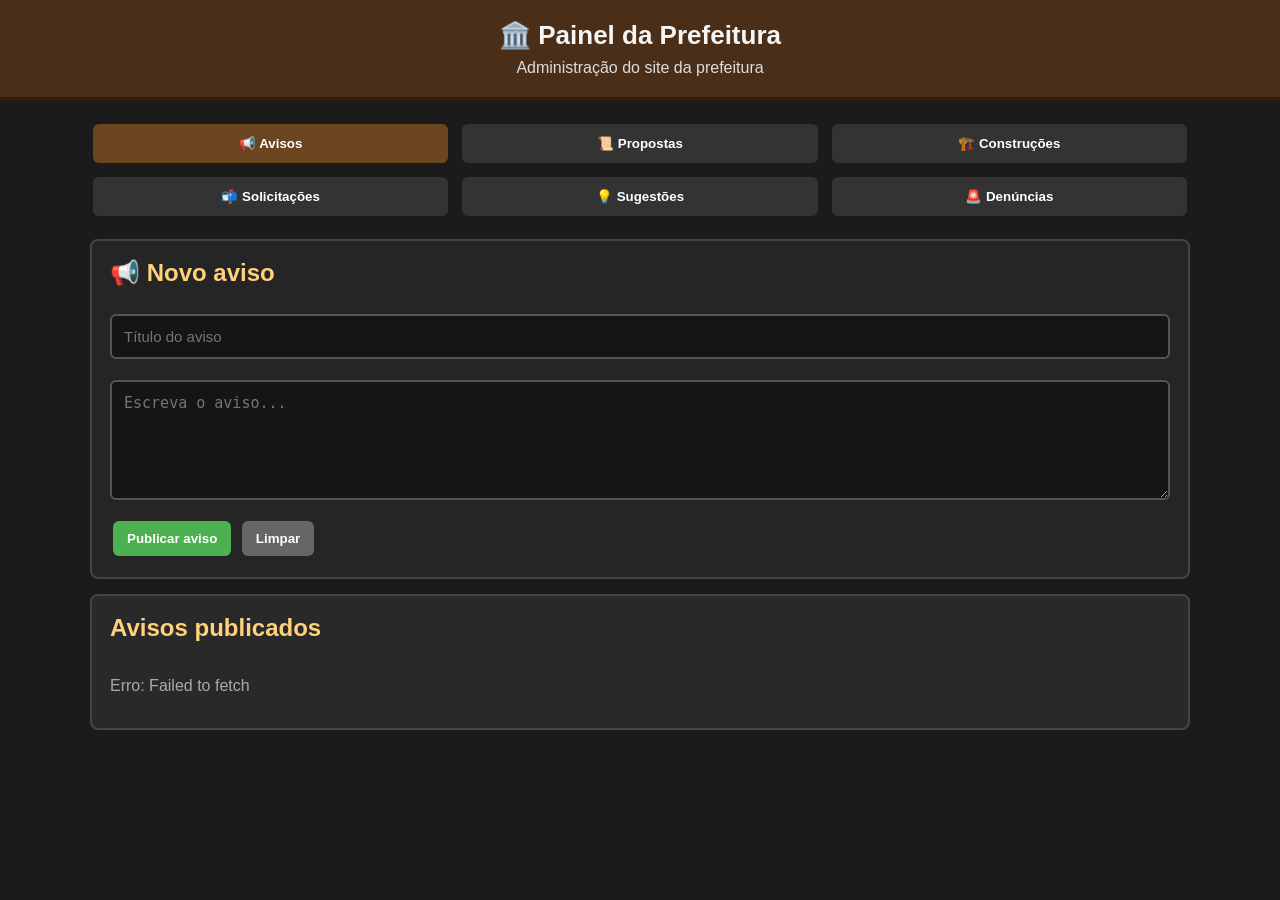
==== painel.html @ bc775b35 "Update painel.html" ====
<!DOCTYPE html>
<html lang="pt-BR">
<head>
<meta charset="UTF-8">
<meta name="viewport" content="width=device-width, initial-scale=1.0">
<title>Painel da Prefeitura</title>

<style>
*{box-sizing:border-box}

body{
    margin:0;
    font-family:Arial,sans-serif;
    background:#1b1b1b;
    color:#f5f5f5
}

header{
    background:#4b2e18;
    border-bottom:4px solid #2d1b0f;
    padding:20px;
    text-align:center
}

header h1{
    margin:0 0 8px;
    font-size:26px
}

header p{
    margin:0;
    color:#ddd
}

.container{
    width:95%;
    max-width:1100px;
    margin:20px auto
}

.abas{
    display:flex;
    flex-wrap:wrap;
    gap:8px;
    margin-bottom:20px
}

.aba{
    border:none;
    background:#333;
    color:#fff;
    padding:12px 15px;
    border-radius:6px;
    cursor:pointer;
    font-weight:bold;
    flex:1 1 30%
}

.aba:hover,
.aba.ativa{
    background:#6b451f
}

.secao{
    display:none
}

.secao.ativa{
    display:block
}

.card,
.formulario{
    background:#292929;
    border:2px solid #444;
    border-radius:8px;
    padding:18px;
    margin-bottom:15px
}

.formulario{
    background:#252525
}

.card h2,
.formulario h2{
    margin-top:0;
    color:#ffd27a
}

input,
textarea,
select{
    width:100%;
    padding:12px;
    margin:7px 0 14px;
    border:2px solid #555;
    border-radius:6px;
    background:#151515;
    color:#fff;
    font-size:15px
}

textarea{
    min-height:120px;
    resize:vertical
}

button{
    border:none;
    border-radius:6px;
    padding:10px 14px;
    cursor:pointer;
    font-weight:bold;
    margin:3px
}

.btn-principal{
    background:#4caf50;
    color:#fff
}

.btn-editar{
    background:#d69e2e;
    color:#fff
}

.btn-excluir{
    background:#c0392b;
    color:#fff
}

.btn-atualizar{
    background:#357edd;
    color:#fff
}

.btn-cancelar{
    background:#666;
    color:#fff
}

.mensagem{
    padding:12px;
    border-radius:6px;
    margin:10px 0;
    display:none
}

.sucesso{
    display:block;
    background:#174d25;
    border:1px solid #2e8b45
}

.erro{
    display:block;
    background:#5c1f1f;
    border:1px solid #a33
}

.item{
    background:#202020;
    border:1px solid #444;
    border-radius:7px;
    padding:15px;
    margin-top:12px
}

.item h3{
    margin-top:0;
    color:#ffd27a
}

.item small{
    color:#aaa
}

.status{
    display:inline-block;
    padding:6px 10px;
    border-radius:20px;
    font-weight:bold;
    margin:8px 0
}

.status-analise{
    background:#8a6d1d
}

.status-aprovada{
    background:#245a91
}

.status-andamento{
    background:#a05a18
}

.status-concluida{
    background:#27753b
}

.status-recusada{
    background:#8c2929
}

.vazio{
    color:#aaa;
    padding:15px 0
}

.codigo{
    background:#111;
    border:1px solid #555;
    padding:8px 12px;
    display:inline-block;
    border-radius:5px;
    font-weight:bold
}

@media(max-width:600px){

    header h1{
        font-size:22px
    }

    .aba{
        flex:1 1 45%
    }

    .container{
        width:94%
    }
}
</style>
</head>

<body>

<header>
<h1>🏛️ Painel da Prefeitura</h1>
<p>Administração do site da prefeitura</p>
</header>

<div class="container">

<div id="mensagemGlobal" class="mensagem"></div>

<div class="abas">

<button class="aba ativa" onclick="abrirAba('avisos',this)">
📢 Avisos
</button>

<button class="aba" onclick="abrirAba('propostas',this)">
📜 Propostas
</button>

<button class="aba" onclick="abrirAba('construcoes',this)">
🏗️ Construções
</button>

<button class="aba" onclick="abrirAba('solicitacoes',this)">
📬 Solicitações
</button>

<button class="aba" onclick="abrirAba('ideias',this)">
💡 Sugestões
</button>

<button class="aba" onclick="abrirAba('denuncias',this)">
🚨 Denúncias
</button>

</div>


<!-- AVISOS -->

<section id="avisos" class="secao ativa">

<div class="formulario">

<h2>📢 Novo aviso</h2>

<input
id="avisoTitulo"
placeholder="Título do aviso">

<textarea
id="avisoTexto"
placeholder="Escreva o aviso..."></textarea>

<button
class="btn-principal"
onclick="salvarAviso()">

Publicar aviso

</button>

<button
class="btn-cancelar"
onclick="limparFormularioAviso()">

Limpar

</button>

</div>

<div class="card">

<h2>Avisos publicados</h2>

<div id="listaAvisos"></div>

</div>

</section>


<!-- PROPOSTAS -->

<section id="propostas" class="secao">

<div class="formulario">

<h2>📜 Nova proposta</h2>

<input
id="propostaTitulo"
placeholder="Título da proposta">

<textarea
id="propostaTexto"
placeholder="Descrição da proposta..."></textarea>

<button
class="btn-principal"
onclick="salvarProposta()">

Publicar proposta

</button>

<button
class="btn-cancelar"
onclick="limparFormularioProposta()">

Limpar

</button>

</div>

<div class="card">

<h2>Propostas publicadas</h2>

<div id="listaPropostas"></div>

</div>

</section>


<!-- CONSTRUÇÕES -->

<section id="construcoes" class="secao">

<div class="formulario">

<h2>🏗️ Nova construção / projeto</h2>

<input
id="construcaoTitulo"
placeholder="Nome da construção">

<textarea
id="construcaoDescricao"
placeholder="Descrição do projeto..."></textarea>

<select id="construcaoStatus">

<option value="Planejada">
Planejada
</option>

<option value="Em andamento">
Em andamento
</option>

<option value="Concluída">
Concluída
</option>

</select>

<button
class="btn-principal"
onclick="salvarConstrucao()">

Salvar construção

</button>

<button
class="btn-cancelar"
onclick="limparFormularioConstrucao()">

Limpar

</button>

</div>

<div class="card">

<h2>Construções / projetos</h2>

<div id="listaConstrucoes"></div>

</div>

</section>


<!-- SOLICITAÇÕES -->

<section id="solicitacoes" class="secao">

<div class="card">

<h2>📬 Solicitações dos moradores</h2>

<button
class="btn-atualizar"
onclick="carregarSolicitacoes()">

🔄 Atualizar

</button>

<div id="listaSolicitacoes"></div>

</div>

</section>


<!-- SUGESTÕES -->

<section id="ideias" class="secao">

<div class="card">

<h2>💡 Sugestões dos moradores</h2>

<button
class="btn-atualizar"
onclick="carregarIdeias()">

🔄 Atualizar

</button>

<div id="listaIdeias"></div>

</div>

</section>


<!-- DENÚNCIAS -->

<section id="denuncias" class="secao">

<div class="card">

<h2>🚨 Denúncias dos moradores</h2>

<button
class="btn-atualizar"
onclick="carregarDenuncias()">

🔄 Atualizar

</button>

<div id="listaDenuncias"></div>

</div>

</section>

</div>


<script>

const SUPABASE_URL =
"https://oamvfvyuaqolsswklljp.supabase.co";

const SUPABASE_KEY =
"sb_publishable_5ebh8AehOkTaa3XEpcTw2Q_prA9FIFl";


let avisoEditando = null;
let propostaEditando = null;
let construcaoEditando = null;


function mostrarMensagem(texto,tipo="sucesso"){

const el =
document.getElementById("mensagemGlobal");

el.textContent = texto;

el.className =
"mensagem " + tipo;

setTimeout(()=>{
el.className="mensagem";
},4000);

}


function escapar(valor){

return String(valor ?? "")
.replace(/&/g,"&amp;")
.replace(/</g,"&lt;")
.replace(/>/g,"&gt;")
.replace(/"/g,"&quot;")
.replace(/'/g,"&#039;");

}


async function requisicao(
tabela,
metodo="GET",
dados=null,
query=""
){

let url =
SUPABASE_URL +
"/rest/v1/" +
tabela;

if(query){

url += "?" + query;

}

const opcoes = {

method:metodo,

headers:{

"Content-Type":
"application/json",

"apikey":
SUPABASE_KEY,

"Authorization":
"Bearer " + SUPABASE_KEY,

"Prefer":
"return=representation"

}

};

if(dados !== null){

opcoes.body =
JSON.stringify(dados);

}

const resposta =
await fetch(url,opcoes);

const texto =
await resposta.text();

if(!resposta.ok){

throw new Error(
"Erro " +
resposta.status +
": " +
texto
);

}

if(!texto){

return null;

}

try{

return JSON.parse(texto);

}catch{

return texto;

}

}


/* ABAS */

function abrirAba(nome,botao){

document
.querySelectorAll(".secao")
.forEach(secao =>
secao.classList.remove("ativa")
);

document
.querySelectorAll(".aba")
.forEach(botao =>
botao.classList.remove("ativa")
);

const secao =
document.getElementById(nome);

if(!secao){

return;

}

secao.classList.add("ativa");

if(botao){

botao.classList.add("ativa");

}

if(nome==="avisos")
carregarAvisos();

if(nome==="propostas")
carregarPropostas();

if(nome==="construcoes")
carregarConstrucoes();

if(nome==="solicitacoes")
carregarSolicitacoes();

if(nome==="ideias")
carregarIdeias();

if(nome==="denuncias")
carregarDenuncias();

}


/* AVISOS */

async function carregarAvisos(){

const lista =
document.getElementById("listaAvisos");

lista.innerHTML =
"Carregando...";

try{

const dados =
await requisicao(
"avisos",
"GET",
null,
"select=*&order=id.desc"
);

if(!dados?.length){

lista.innerHTML =
'<div class="vazio">Nenhum aviso publicado.</div>';

return;

}

lista.innerHTML =
dados.map(a=>`

<div class="item">

<h3>
${escapar(a.titulo)}
</h3>

<p>
${escapar(a.texto)
.replace(/\n/g,"<br>")}
</p>

<small>
ID: ${escapar(a.id)}
</small>

<br><br>

<button
class="btn-editar"
onclick="editarAviso(${Number(a.id)})">

✏️ Editar

</button>

<button
class="btn-excluir"
onclick="excluirAviso(${Number(a.id)})">

🗑️ Excluir

</button>

</div>

`).join("");

}catch(e){

lista.innerHTML =
'<div class="vazio">Erro: ' +
escapar(e.message) +
'</div>';

}

}


async function salvarAviso(){

const titulo =
document
.getElementById("avisoTitulo")
.value.trim();

const texto =
document
.getElementById("avisoTexto")
.value.trim();

if(!titulo || !texto){

mostrarMensagem(
"Preencha o título e o texto do aviso.",
"erro"
);

return;

}

try{

if(avisoEditando !== null){

await requisicao(
"avisos",
"PATCH",
{titulo,texto},
"id=eq." +
encodeURIComponent(avisoEditando)
);

mostrarMensagem(
"Aviso atualizado!"
);

}else{

await requisicao(
"avisos",
"POST",
{titulo,texto}
);

mostrarMensagem(
"Aviso publicado!"
);

}

limparFormularioAviso();

carregarAvisos();

}catch(e){

mostrarMensagem(
e.message,
"erro"
);

}

}


async function editarAviso(id){

try{

const dados =
await requisicao(
"avisos",
"GET",
null,
"select=*&id=eq." +
encodeURIComponent(id)
);

if(!dados?.length){

return;

}

document
.getElementById("avisoTitulo")
.value =
dados[0].titulo || "";

document
.getElementById("avisoTexto")
.value =
dados[0].texto || "";

avisoEditando = id;

window.scrollTo({
top:0,
behavior:"smooth"
});

}catch(e){

mostrarMensagem(
e.message,
"erro"
);

}

}


async function excluirAviso(id){

if(!confirm(
"Excluir este aviso?"
)){

return;

}

try{

await requisicao(
"avisos",
"DELETE",
null,
"id=eq." +
encodeURIComponent(id)
);

mostrarMensagem(
"Aviso excluído."
);

carregarAvisos();

}catch(e){

mostrarMensagem(
e.message,
"erro"
);

}

}


function limparFormularioAviso(){

document
.getElementById("avisoTitulo")
.value="";

document
.getElementById("avisoTexto")
.value="";

avisoEditando=null;

}


/* PROPOSTAS */

async function carregarPropostas(){

const lista =
document.getElementById("listaPropostas");

lista.innerHTML =
"Carregando...";

try{

const dados =
await requisicao(
"propostas",
"GET",
null,
"select=*&order=id.desc"
);

if(!dados?.length){

lista.innerHTML =
'<div class="vazio">Nenhuma proposta publicada.</div>';

return;

}

lista.innerHTML =
dados.map(p=>`

<div class="item">

<h3>
${escapar(p.titulo)}
</h3>

<p>
${escapar(p.texto)
.replace(/\n/g,"<br>")}
</p>

<small>
ID: ${escapar(p.id)}
</small>

<br><br>

<button
class="btn-editar"
onclick="editarProposta(${Number(p.id)})">

✏️ Editar

</button>

<button
class="btn-excluir"
onclick="excluirProposta(${Number(p.id)})">

🗑️ Excluir

</button>

</div>

`).join("");

}catch(e){

lista.innerHTML =
'<div class="vazio">Erro: ' +
escapar(e.message) +
'</div>';

}

}


async function salvarProposta(){

const titulo =
document
.getElementById("propostaTitulo")
.value.trim();

const texto =
document
.getElementById("propostaTexto")
.value.trim();

if(!titulo || !texto){

mostrarMensagem(
"Preencha o título e o texto da proposta.",
"erro"
);

return;

}

try{

if(propostaEditando !== null){

await requisicao(
"propostas",
"PATCH",
{titulo,texto},
"id=eq." +
encodeURIComponent(propostaEditando)
);

mostrarMensagem(
"Proposta atualizada!"
);

}else{

await requisicao(
"propostas",
"POST",
{titulo,texto}
);

mostrarMensagem(
"Proposta publicada!"
);

}

limparFormularioProposta();

carregarPropostas();

}catch(e){

mostrarMensagem(
e.message,
"erro"
);

}

}


async function editarProposta(id){

try{

const dados =
await requisicao(
"propostas",
"GET",
null,
"select=*&id=eq." +
encodeURIComponent(id)
);

if(!dados?.length){

return;

}

document
.getElementById("propostaTitulo")
.value =
dados[0].titulo || "";

document
.getElementById("propostaTexto")
.value =
dados[0].texto || "";

propostaEditando=id;

window.scrollTo({
top:0,
behavior:"smooth"
});

}catch(e){

mostrarMensagem(
e.message,
"erro"
);

}

}


async function excluirProposta(id){

if(!confirm(
"Excluir esta proposta?"
)){

return;

}

try{

await requisicao(
"propostas",
"DELETE",
null,
"id=eq." +
encodeURIComponent(id)
);

mostrarMensagem(
"Proposta excluída."
);

carregarPropostas();

}catch(e){

mostrarMensagem(
e.message,
"erro"
);

}

}


function limparFormularioProposta(){

document
.getElementById("propostaTitulo")
.value="";

document
.getElementById("propostaTexto")
.value="";

propostaEditando=null;

}


/* CONSTRUÇÕES */

async function carregarConstrucoes(){

const lista =
document.getElementById(
"listaConstrucoes"
);

lista.innerHTML =
"Carregando...";

try{

const dados =
await requisicao(
"construcoes",
"GET",
null,
"select=*&order=id.desc"
);

if(!dados?.length){

lista.innerHTML =
'<div class="vazio">Nenhuma construção cadastrada.</div>';

return;

}

lista.innerHTML =
dados.map(c=>`

<div class="item">

<h3>
${escapar(c.titulo)}
</h3>

<p>
${escapar(c.descricao)
.replace(/\n/g,"<br>")}
</p>

<span class="status">

${escapar(
c.status || "Planejada"
)}

</span>

<br>

<small>
ID: ${escapar(c.id)}
</small>

<br><br>

<button
class="btn-editar"
onclick="editarConstrucao(${Number(c.id)})">

✏️ Editar

</button>

<button
class="btn-excluir"
onclick="excluirConstrucao(${Number(c.id)})">

🗑️ Excluir

</button>

</div>

`).join("");

}catch(e){

lista.innerHTML =
'<div class="vazio">Erro: ' +
escapar(e.message) +
'</div>';

}

}


async function salvarConstrucao(){

const titulo =
document
.getElementById("construcaoTitulo")
.value.trim();

const descricao =
document
.getElementById("construcaoDescricao")
.value.trim();

const status =
document
.getElementById("construcaoStatus")
.value;

if(!titulo || !descricao){

mostrarMensagem(
"Preencha o nome e a descrição.",
"erro"
);

return;

}

try{

const dados={
titulo,
descricao,
status
};

if(construcaoEditando !== null){

await requisicao(
"construcoes",
"PATCH",
dados,
"id=eq." +
encodeURIComponent(
construcaoEditando
)
);

mostrarMensagem(
"Construção atualizada!"
);

}else{

await requisicao(
"construcoes",
"POST",
dados
);

mostrarMensagem(
"Construção salva!"
);

}

limparFormularioConstrucao();

carregarConstrucoes();

}catch(e){

mostrarMensagem(
e.message,
"erro"
);

}

}


async function editarConstrucao(id){

try{

const dados =
await requisicao(
"construcoes",
"GET",
null,
"select=*&id=eq." +
encodeURIComponent(id)
);

if(!dados?.length){

return;

}

document
.getElementById("construcaoTitulo")
.value =
dados[0].titulo || "";

document
.getElementById("construcaoDescricao")
.value =
dados[0].descricao || "";

document
.getElementById("construcaoStatus")
.value =
dados[0].status ||
"Planejada";

construcaoEditando=id;

window.scrollTo({
top:0,
behavior:"smooth"
});

}catch(e){

mostrarMensagem(
e.message,
"erro"
);

}

}


async function excluirConstrucao(id){

if(!confirm(
"Excluir esta construção?"
)){

return;

}

try{

await requisicao(
"construcoes",
"DELETE",
null,
"id=eq." +
encodeURIComponent(id)
);

mostrarMensagem(
"Construção excluída."
);

carregarConstrucoes();

}catch(e){

mostrarMensagem(
e.message,
"erro"
);

}

}


function limparFormularioConstrucao(){

document
.getElementById("construcaoTitulo")
.value="";

document
.getElementById("construcaoDescricao")
.value="";

document
.getElementById("construcaoStatus")
.value="Planejada";

construcaoEditando=null;

}


/* LISTAS DOS MORADORES */

function mostrarListaGenerica(
lista,
dados
){

if(!dados?.length){

lista.innerHTML =
'<div class="vazio">Nenhum registro encontrado.</div>';

return;

}

lista.innerHTML =
dados.map(item=>`

<div class="item">

<h3>
${escapar(
item.nome || "Sem nome"
)}
</h3>

<p>
${escapar(
item.mensagem || ""
)
.replace(/\n/g,"<br>")}
</p>

<small>
ID: ${escapar(item.id)}
</small>

<br>

<small>
Data:
${escapar(
item.data ||
"Não informada"
)}
</small>

</div>

`).join("");

}


async function carregarSolicitacoes(){

const lista =
document.getElementById(
"listaSolicitacoes"
);

lista.innerHTML =
"Carregando...";

try{

const dados =
await requisicao(
"solicitacoes",
"GET",
null,
"select=*&order=id.desc"
);

mostrarListaGenerica(
lista,
dados
);

}catch(e){

lista.innerHTML =
'<div class="vazio">Erro: ' +
escapar(e.message) +
'</div>';

}

}


async function carregarIdeias(){

const lista =
document.getElementById(
"listaIdeias"
);

lista.innerHTML =
"Carregando...";

try{

const dados =
await requisicao(
"ideias",
"GET",
null,
"select=*&order=id.desc"
);

mostrarListaGenerica(
lista,
dados
);

}catch(e){

lista.innerHTML =
'<div class="vazio">Erro: ' +
escapar(e.message) +
'</div>';

}

}


async function carregarDenuncias(){

const lista =
document.getElementById(
"listaDenuncias"
);

lista.innerHTML =
"Carregando...";

try{

const dados =
await requisicao(
"denuncias",
"GET",
null,
"select=*&order=id.desc"
);

mostrarListaGenerica(
lista,
dados
);

}catch(e){

lista.innerHTML =
'<div class="vazio">Erro: ' +
escapar(e.message) +
'</div>';

}

}


/* INÍCIO */

document.addEventListener(
"DOMContentLoaded",
()=>{
carregarAvisos();
}
);

</script>

</body>
</html>
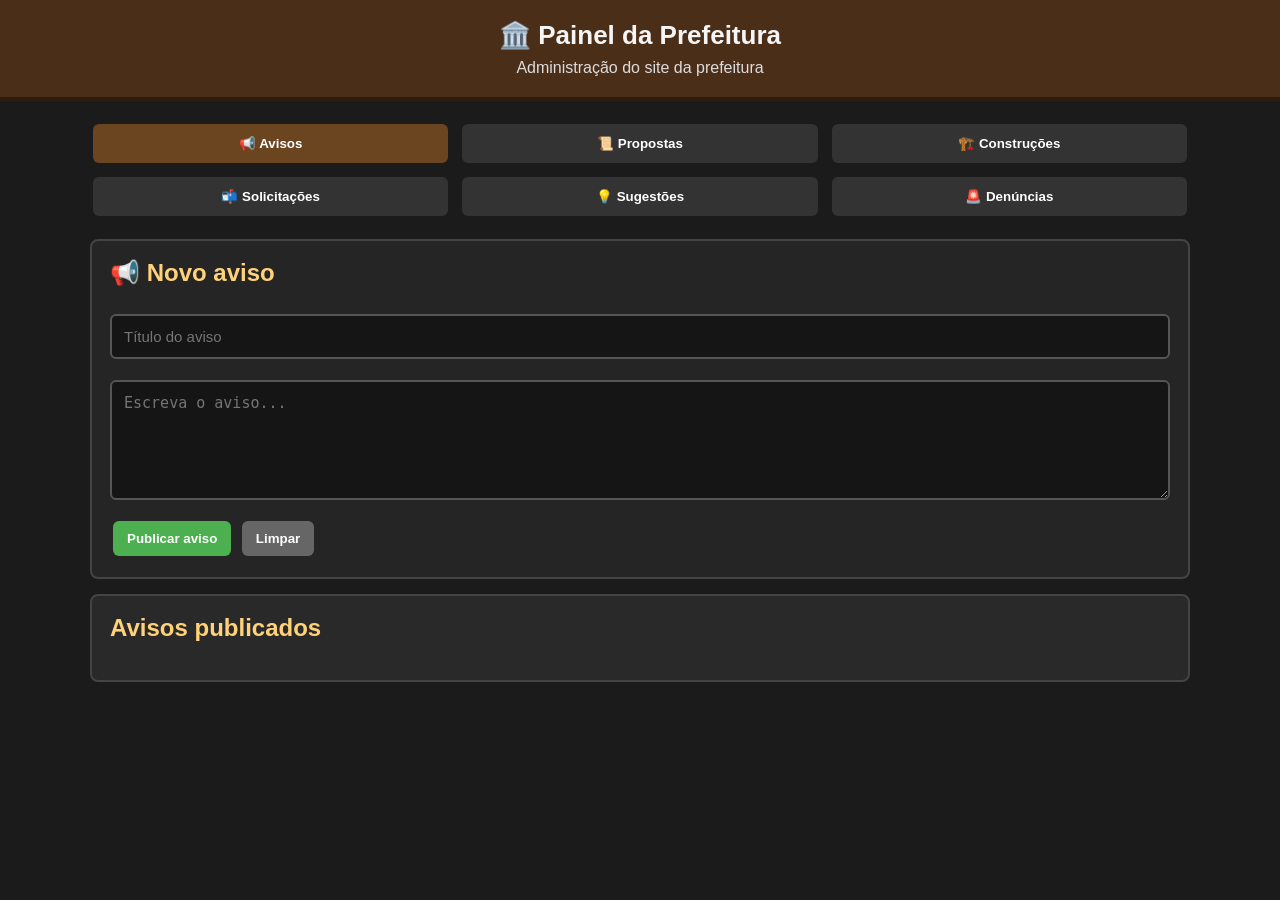
==== commit 82acb33d: "Update painel.html" ====
--- a/painel.html
+++ b/painel.html
@@ -1,48 +1,55 @@
 <!DOCTYPE html>
-<html lang="pt-BR">
+<html lang="pt-BR" translate="no">
+
 <head>
 <meta charset="UTF-8">
 <meta name="viewport" content="width=device-width, initial-scale=1.0">
+
+<meta name="google" content="notranslate">
+
 <title>Painel da Prefeitura</title>
 
 <style>
-*{box-sizing:border-box}
+
+*{
+    box-sizing:border-box;
+}
 
 body{
     margin:0;
     font-family:Arial,sans-serif;
     background:#1b1b1b;
-    color:#f5f5f5
+    color:#f5f5f5;
 }
 
 header{
     background:#4b2e18;
     border-bottom:4px solid #2d1b0f;
     padding:20px;
-    text-align:center
+    text-align:center;
 }
 
 header h1{
     margin:0 0 8px;
-    font-size:26px
+    font-size:26px;
 }
 
 header p{
     margin:0;
-    color:#ddd
+    color:#ddd;
 }
 
 .container{
     width:95%;
     max-width:1100px;
-    margin:20px auto
+    margin:20px auto;
 }
 
 .abas{
     display:flex;
     flex-wrap:wrap;
     gap:8px;
-    margin-bottom:20px
+    margin-bottom:20px;
 }
 
 .aba{
@@ -53,20 +60,23 @@
     border-radius:6px;
     cursor:pointer;
     font-weight:bold;
-    flex:1 1 30%
-}
-
-.aba:hover,
+    flex:1 1 30%;
+}
+
+.aba:hover{
+    background:#555;
+}
+
 .aba.ativa{
-    background:#6b451f
+    background:#6b451f;
 }
 
 .secao{
-    display:none
+    display:none;
 }
 
 .secao.ativa{
-    display:block
+    display:block;
 }
 
 .card,
@@ -75,17 +85,17 @@
     border:2px solid #444;
     border-radius:8px;
     padding:18px;
-    margin-bottom:15px
+    margin-bottom:15px;
 }
 
 .formulario{
-    background:#252525
+    background:#252525;
 }
 
 .card h2,
 .formulario h2{
     margin-top:0;
-    color:#ffd27a
+    color:#ffd27a;
 }
 
 input,
@@ -98,12 +108,12 @@
     border-radius:6px;
     background:#151515;
     color:#fff;
-    font-size:15px
+    font-size:15px;
 }
 
 textarea{
     min-height:120px;
-    resize:vertical
+    resize:vertical;
 }
 
 button{
@@ -112,51 +122,55 @@
     padding:10px 14px;
     cursor:pointer;
     font-weight:bold;
-    margin:3px
+    margin:3px;
+}
+
+button:active{
+    transform:scale(.98);
 }
 
 .btn-principal{
     background:#4caf50;
-    color:#fff
+    color:#fff;
 }
 
 .btn-editar{
     background:#d69e2e;
-    color:#fff
+    color:#fff;
 }
 
 .btn-excluir{
     background:#c0392b;
-    color:#fff
+    color:#fff;
 }
 
 .btn-atualizar{
     background:#357edd;
-    color:#fff
+    color:#fff;
 }
 
 .btn-cancelar{
     background:#666;
-    color:#fff
+    color:#fff;
 }
 
 .mensagem{
     padding:12px;
     border-radius:6px;
     margin:10px 0;
-    display:none
-}
-
-.sucesso{
+    display:none;
+}
+
+.mensagem.sucesso{
     display:block;
     background:#174d25;
-    border:1px solid #2e8b45
-}
-
-.erro{
+    border:1px solid #2e8b45;
+}
+
+.mensagem.erro{
     display:block;
     background:#5c1f1f;
-    border:1px solid #a33
+    border:1px solid #a33;
 }
 
 .item{
@@ -164,16 +178,16 @@
     border:1px solid #444;
     border-radius:7px;
     padding:15px;
-    margin-top:12px
+    margin-top:12px;
 }
 
 .item h3{
     margin-top:0;
-    color:#ffd27a
+    color:#ffd27a;
 }
 
 .item small{
-    color:#aaa
+    color:#aaa;
 }
 
 .status{
@@ -181,32 +195,41 @@
     padding:6px 10px;
     border-radius:20px;
     font-weight:bold;
-    margin:8px 0
+    margin:8px 0;
+}
+
+.status-planejada{
+    background:#555;
 }
 
 .status-analise{
-    background:#8a6d1d
+    background:#8a6d1d;
 }
 
 .status-aprovada{
-    background:#245a91
+    background:#245a91;
 }
 
 .status-andamento{
-    background:#a05a18
+    background:#a05a18;
 }
 
 .status-concluida{
-    background:#27753b
+    background:#27753b;
 }
 
 .status-recusada{
-    background:#8c2929
+    background:#8c2929;
 }
 
 .vazio{
     color:#aaa;
-    padding:15px 0
+    padding:15px 0;
+}
+
+.carregando{
+    color:#aaa;
+    padding:15px 0;
 }
 
 .codigo{
@@ -215,1432 +238,921 @@
     padding:8px 12px;
     display:inline-block;
     border-radius:5px;
-    font-weight:bold
+    font-weight:bold;
+}
+
+.erro-javascript{
+    background:#7b1e1e;
+    color:#fff;
+    padding:15px;
+    margin:15px;
+    border-radius:8px;
+    text-align:center;
+    font-weight:bold;
 }
 
 @media(max-width:600px){
 
     header h1{
-        font-size:22px
+        font-size:22px;
     }
 
     .aba{
-        flex:1 1 45%
+        flex:1 1 45%;
     }
 
     .container{
-        width:94%
-    }
-}
+        width:94%;
+    }
+
+}
+
 </style>
 </head>
 
 <body>
 
 <header>
-<h1>🏛️ Painel da Prefeitura</h1>
-<p>Administração do site da prefeitura</p>
+    <h1>🏛️ Painel da Prefeitura</h1>
+    <p>Administração do site da prefeitura</p>
 </header>
 
 <div class="container">
 
-<div id="mensagemGlobal" class="mensagem"></div>
-
-<div class="abas">
-
-<button class="aba ativa" onclick="abrirAba('avisos',this)">
-📢 Avisos
-</button>
-
-<button class="aba" onclick="abrirAba('propostas',this)">
-📜 Propostas
-</button>
-
-<button class="aba" onclick="abrirAba('construcoes',this)">
-🏗️ Construções
-</button>
-
-<button class="aba" onclick="abrirAba('solicitacoes',this)">
-📬 Solicitações
-</button>
-
-<button class="aba" onclick="abrirAba('ideias',this)">
-💡 Sugestões
-</button>
-
-<button class="aba" onclick="abrirAba('denuncias',this)">
-🚨 Denúncias
-</button>
+    <div id="mensagemGlobal" class="mensagem"></div>
+
+    <div class="abas">
+
+        <button type="button" class="aba ativa" data-aba="avisos">
+            📢 Avisos
+        </button>
+
+        <button type="button" class="aba" data-aba="propostas">
+            📜 Propostas
+        </button>
+
+        <button type="button" class="aba" data-aba="construcoes">
+            🏗️ Construções
+        </button>
+
+        <button type="button" class="aba" data-aba="solicitacoes">
+            📬 Solicitações
+        </button>
+
+        <button type="button" class="aba" data-aba="ideias">
+            💡 Sugestões
+        </button>
+
+        <button type="button" class="aba" data-aba="denuncias">
+            🚨 Denúncias
+        </button>
+
+    </div>
+
+
+    <!-- AVISOS -->
+
+    <section id="avisos" class="secao ativa">
+
+        <div class="formulario">
+
+            <h2>📢 Novo aviso</h2>
+
+            <input
+                id="avisoTitulo"
+                type="text"
+                placeholder="Título do aviso"
+            >
+
+            <textarea
+                id="avisoTexto"
+                placeholder="Escreva o aviso..."
+            ></textarea>
+
+            <button
+                type="button"
+                id="btnSalvarAviso"
+                class="btn-principal"
+            >
+                Publicar aviso
+            </button>
+
+            <button
+                type="button"
+                id="btnLimparAviso"
+                class="btn-cancelar"
+            >
+                Limpar
+            </button>
+
+        </div>
+
+        <div class="card">
+
+            <h2>Avisos publicados</h2>
+
+            <div id="listaAvisos"></div>
+
+        </div>
+
+    </section>
+
+
+    <!-- PROPOSTAS -->
+
+    <section id="propostas" class="secao">
+
+        <div class="formulario">
+
+            <h2>📜 Nova proposta</h2>
+
+            <input
+                id="propostaTitulo"
+                type="text"
+                placeholder="Título da proposta"
+            >
+
+            <textarea
+                id="propostaTexto"
+                placeholder="Descrição da proposta..."
+            ></textarea>
+
+            <button
+                type="button"
+                id="btnSalvarProposta"
+                class="btn-principal"
+            >
+                Publicar proposta
+            </button>
+
+            <button
+                type="button"
+                id="btnLimparProposta"
+                class="btn-cancelar"
+            >
+                Limpar
+            </button>
+
+        </div>
+
+        <div class="card">
+
+            <h2>Propostas publicadas</h2>
+
+            <div id="listaPropostas"></div>
+
+        </div>
+
+    </section>
+
+
+    <!-- CONSTRUÇÕES -->
+
+    <section id="construcoes" class="secao">
+
+        <div class="formulario">
+
+            <h2>🏗️ Nova construção / projeto</h2>
+
+            <input
+                id="construcaoTitulo"
+                type="text"
+                placeholder="Nome da construção"
+            >
+
+            <textarea
+                id="construcaoDescricao"
+                placeholder="Descrição do projeto..."
+            ></textarea>
+
+            <select id="construcaoStatus">
+
+                <option value="Planejada">
+                    Planejada
+                </option>
+
+                <option value="Em andamento">
+                    Em andamento
+                </option>
+
+                <option value="Concluída">
+                    Concluída
+                </option>
+
+            </select>
+
+            <button
+                type="button"
+                id="btnSalvarConstrucao"
+                class="btn-principal"
+            >
+                Salvar construção
+            </button>
+
+            <button
+                type="button"
+                id="btnLimparConstrucao"
+                class="btn-cancelar"
+            >
+                Limpar
+            </button>
+
+        </div>
+
+        <div class="card">
+
+            <h2>Construções / projetos</h2>
+
+            <div id="listaConstrucoes"></div>
+
+        </div>
+
+    </section>
+
+
+    <!-- SOLICITAÇÕES -->
+
+    <section id="solicitacoes" class="secao">
+
+        <div class="card">
+
+            <h2>📬 Solicitações dos moradores</h2>
+
+            <button
+                type="button"
+                id="btnAtualizarSolicitacoes"
+                class="btn-atualizar"
+            >
+                🔄 Atualizar
+            </button>
+
+            <div id="listaSolicitacoes"></div>
+
+        </div>
+
+    </section>
+
+
+    <!-- SUGESTÕES -->
+
+    <section id="ideias" class="secao">
+
+        <div class="card">
+
+            <h2>💡 Sugestões dos moradores</h2>
+
+            <button
+                type="button"
+                id="btnAtualizarIdeias"
+                class="btn-atualizar"
+            >
+                🔄 Atualizar
+            </button>
+
+            <div id="listaIdeias"></div>
+
+        </div>
+
+    </section>
+
+
+    <!-- DENÚNCIAS -->
+
+    <section id="denuncias" class="secao">
+
+        <div class="card">
+
+            <h2>🚨 Denúncias dos moradores</h2>
+
+            <button
+                type="button"
+                id="btnAtualizarDenuncias"
+                class="btn-atualizar"
+            >
+                🔄 Atualizar
+            </button>
+
+            <div id="listaDenuncias"></div>
+
+        </div>
+
+    </section>
 
 </div>
 
 
-<!-- AVISOS -->
-
-<section id="avisos" class="secao ativa">
-
-<div class="formulario">
-
-<h2>📢 Novo aviso</h2>
-
-<input
-id="avisoTitulo"
-placeholder="Título do aviso">
-
-<textarea
-id="avisoTexto"
-placeholder="Escreva o aviso..."></textarea>
-
-<button
-class="btn-principal"
-onclick="salvarAviso()">
-
-Publicar aviso
-
-</button>
-
-<button
-class="btn-cancelar"
-onclick="limparFormularioAviso()">
-
-Limpar
-
-</button>
-
-</div>
-
-<div class="card">
-
-<h2>Avisos publicados</h2>
-
-<div id="listaAvisos"></div>
-
-</div>
-
-</section>
-
-
-<!-- PROPOSTAS -->
-
-<section id="propostas" class="secao">
-
-<div class="formulario">
-
-<h2>📜 Nova proposta</h2>
-
-<input
-id="propostaTitulo"
-placeholder="Título da proposta">
-
-<textarea
-id="propostaTexto"
-placeholder="Descrição da proposta..."></textarea>
-
-<button
-class="btn-principal"
-onclick="salvarProposta()">
-
-Publicar proposta
-
-</button>
-
-<button
-class="btn-cancelar"
-onclick="limparFormularioProposta()">
-
-Limpar
-
-</button>
-
-</div>
-
-<div class="card">
-
-<h2>Propostas publicadas</h2>
-
-<div id="listaPropostas"></div>
-
-</div>
-
-</section>
-
-
-<!-- CONSTRUÇÕES -->
-
-<section id="construcoes" class="secao">
-
-<div class="formulario">
-
-<h2>🏗️ Nova construção / projeto</h2>
-
-<input
-id="construcaoTitulo"
-placeholder="Nome da construção">
-
-<textarea
-id="construcaoDescricao"
-placeholder="Descrição do projeto..."></textarea>
-
-<select id="construcaoStatus">
-
-<option value="Planejada">
-Planejada
-</option>
-
-<option value="Em andamento">
-Em andamento
-</option>
-
-<option value="Concluída">
-Concluída
-</option>
-
-</select>
-
-<button
-class="btn-principal"
-onclick="salvarConstrucao()">
-
-Salvar construção
-
-</button>
-
-<button
-class="btn-cancelar"
-onclick="limparFormularioConstrucao()">
-
-Limpar
-
-</button>
-
-</div>
-
-<div class="card">
-
-<h2>Construções / projetos</h2>
-
-<div id="listaConstrucoes"></div>
-
-</div>
-
-</section>
-
-
-<!-- SOLICITAÇÕES -->
-
-<section id="solicitacoes" class="secao">
-
-<div class="card">
-
-<h2>📬 Solicitações dos moradores</h2>
-
-<button
-class="btn-atualizar"
-onclick="carregarSolicitacoes()">
-
-🔄 Atualizar
-
-</button>
-
-<div id="listaSolicitacoes"></div>
-
-</div>
-
-</section>
-
-
-<!-- SUGESTÕES -->
-
-<section id="ideias" class="secao">
-
-<div class="card">
-
-<h2>💡 Sugestões dos moradores</h2>
-
-<button
-class="btn-atualizar"
-onclick="carregarIdeias()">
-
-🔄 Atualizar
-
-</button>
-
-<div id="listaIdeias"></div>
-
-</div>
-
-</section>
-
-
-<!-- DENÚNCIAS -->
-
-<section id="denuncias" class="secao">
-
-<div class="card">
-
-<h2>🚨 Denúncias dos moradores</h2>
-
-<button
-class="btn-atualizar"
-onclick="carregarDenuncias()">
-
-🔄 Atualizar
-
-</button>
-
-<div id="listaDenuncias"></div>
-
-</div>
-
-</section>
-
-</div>
-
-
 <script>
 
+/*
+    ==========================================
+    CONFIGURAÇÃO DO SUPABASE
+    ==========================================
+*/
+
 const SUPABASE_URL =
-"https://oamvfvyuaqolsswklljp.supabase.co";
+    "https://oamvfvyuaqolsswklljp.supabase.co";
 
 const SUPABASE_KEY =
-"sb_publishable_5ebh8AehOkTaa3XEpcTw2Q_prA9FIFl";
-
+    "sb_publishable_5ebh8AehOkTaa3XEpcTw2Q_prA9FIFl";
+
+
+/*
+    ==========================================
+    VARIÁVEIS
+    ==========================================
+*/
 
 let avisoEditando = null;
 let propostaEditando = null;
 let construcaoEditando = null;
 
 
-function mostrarMensagem(texto,tipo="sucesso"){
-
-const el =
-document.getElementById("mensagemGlobal");
-
-el.textContent = texto;
-
-el.className =
-"mensagem " + tipo;
-
-setTimeout(()=>{
-el.className="mensagem";
-},4000);
-
-}
-
-
-function escapar(valor){
-
-return String(valor ?? "")
-.replace(/&/g,"&amp;")
-.replace(/</g,"&lt;")
-.replace(/>/g,"&gt;")
-.replace(/"/g,"&quot;")
-.replace(/'/g,"&#039;");
-
-}
-
+/*
+    ==========================================
+    MENSAGENS
+    ==========================================
+*/
+
+function mostrarMensagem(texto, tipo) {
+
+    const elemento =
+        document.getElementById("mensagemGlobal");
+
+    elemento.textContent = texto;
+
+    elemento.className =
+        "mensagem " + (tipo || "sucesso");
+
+    setTimeout(function() {
+
+        elemento.className = "mensagem";
+
+    }, 4000);
+}
+
+
+/*
+    ==========================================
+    ESCAPAR TEXTO
+    ==========================================
+*/
+
+function escapar(valor) {
+
+    if (valor === null || valor === undefined) {
+        return "";
+    }
+
+    return String(valor)
+        .replace(/&/g, "&amp;")
+        .replace(/</g, "&lt;")
+        .replace(/>/g, "&gt;")
+        .replace(/"/g, "&quot;")
+        .replace(/'/g, "&#039;");
+}
+
+
+/*
+    ==========================================
+    REQUISIÇÃO AO SUPABASE
+    ==========================================
+*/
 
 async function requisicao(
-tabela,
-metodo="GET",
-dados=null,
-query=""
-){
-
-let url =
-SUPABASE_URL +
-"/rest/v1/" +
-tabela;
-
-if(query){
-
-url += "?" + query;
-
-}
-
-const opcoes = {
-
-method:metodo,
-
-headers:{
-
-"Content-Type":
-"application/json",
-
-"apikey":
-SUPABASE_KEY,
-
-"Authorization":
-"Bearer " + SUPABASE_KEY,
-
-"Prefer":
-"return=representation"
-
-}
-
-};
-
-if(dados !== null){
-
-opcoes.body =
-JSON.stringify(dados);
-
-}
-
-const resposta =
-await fetch(url,opcoes);
-
-const texto =
-await resposta.text();
-
-if(!resposta.ok){
-
-throw new Error(
-"Erro " +
-resposta.status +
-": " +
-texto
-);
-
-}
-
-if(!texto){
-
-return null;
-
-}
-
-try{
-
-return JSON.parse(texto);
-
-}catch{
-
-return texto;
-
-}
-
-}
-
-
-/* ABAS */
-
-function abrirAba(nome,botao){
-
-document
-.querySelectorAll(".secao")
-.forEach(secao =>
-secao.classList.remove("ativa")
-);
-
-document
-.querySelectorAll(".aba")
-.forEach(botao =>
-botao.classList.remove("ativa")
-);
-
-const secao =
-document.getElementById(nome);
-
-if(!secao){
-
-return;
-
-}
-
-secao.classList.add("ativa");
-
-if(botao){
-
-botao.classList.add("ativa");
-
-}
-
-if(nome==="avisos")
-carregarAvisos();
-
-if(nome==="propostas")
-carregarPropostas();
-
-if(nome==="construcoes")
-carregarConstrucoes();
-
-if(nome==="solicitacoes")
-carregarSolicitacoes();
-
-if(nome==="ideias")
-carregarIdeias();
-
-if(nome==="denuncias")
-carregarDenuncias();
-
-}
-
-
-/* AVISOS */
-
-async function carregarAvisos(){
-
-const lista =
-document.getElementById("listaAvisos");
-
-lista.innerHTML =
-"Carregando...";
-
-try{
-
-const dados =
-await requisicao(
-"avisos",
-"GET",
-null,
-"select=*&order=id.desc"
-);
-
-if(!dados?.length){
-
-lista.innerHTML =
-'<div class="vazio">Nenhum aviso publicado.</div>';
-
-return;
-
-}
-
-lista.innerHTML =
-dados.map(a=>`
-
-<div class="item">
-
-<h3>
-${escapar(a.titulo)}
-</h3>
-
-<p>
-${escapar(a.texto)
-.replace(/\n/g,"<br>")}
-</p>
-
-<small>
-ID: ${escapar(a.id)}
-</small>
-
-<br><br>
-
-<button
-class="btn-editar"
-onclick="editarAviso(${Number(a.id)})">
-
-✏️ Editar
-
-</button>
-
-<button
-class="btn-excluir"
-onclick="excluirAviso(${Number(a.id)})">
-
-🗑️ Excluir
-
-</button>
-
-</div>
-
-`).join("");
-
-}catch(e){
-
-lista.innerHTML =
-'<div class="vazio">Erro: ' +
-escapar(e.message) +
-'</div>';
-
-}
-
-}
-
-
-async function salvarAviso(){
-
-const titulo =
-document
-.getElementById("avisoTitulo")
-.value.trim();
-
-const texto =
-document
-.getElementById("avisoTexto")
-.value.trim();
-
-if(!titulo || !texto){
-
-mostrarMensagem(
-"Preencha o título e o texto do aviso.",
-"erro"
-);
-
-return;
-
-}
-
-try{
-
-if(avisoEditando !== null){
-
-await requisicao(
-"avisos",
-"PATCH",
-{titulo,texto},
-"id=eq." +
-encodeURIComponent(avisoEditando)
-);
-
-mostrarMensagem(
-"Aviso atualizado!"
-);
-
-}else{
-
-await requisicao(
-"avisos",
-"POST",
-{titulo,texto}
-);
-
-mostrarMensagem(
-"Aviso publicado!"
-);
-
-}
-
-limparFormularioAviso();
-
-carregarAvisos();
-
-}catch(e){
-
-mostrarMensagem(
-e.message,
-"erro"
-);
-
-}
-
-}
-
-
-async function editarAviso(id){
-
-try{
-
-const dados =
-await requisicao(
-"avisos",
-"GET",
-null,
-"select=*&id=eq." +
-encodeURIComponent(id)
-);
-
-if(!dados?.length){
-
-return;
-
-}
-
-document
-.getElementById("avisoTitulo")
-.value =
-dados[0].titulo || "";
-
-document
-.getElementById("avisoTexto")
-.value =
-dados[0].texto || "";
-
-avisoEditando = id;
-
-window.scrollTo({
-top:0,
-behavior:"smooth"
-});
-
-}catch(e){
-
-mostrarMensagem(
-e.message,
-"erro"
-);
-
-}
-
-}
-
-
-async function excluirAviso(id){
-
-if(!confirm(
-"Excluir este aviso?"
-)){
-
-return;
-
-}
-
-try{
-
-await requisicao(
-"avisos",
-"DELETE",
-null,
-"id=eq." +
-encodeURIComponent(id)
-);
-
-mostrarMensagem(
-"Aviso excluído."
-);
-
-carregarAvisos();
-
-}catch(e){
-
-mostrarMensagem(
-e.message,
-"erro"
-);
-
-}
-
-}
-
-
-function limparFormularioAviso(){
-
-document
-.getElementById("avisoTitulo")
-.value="";
-
-document
-.getElementById("avisoTexto")
-.value="";
-
-avisoEditando=null;
-
-}
-
-
-/* PROPOSTAS */
-
-async function carregarPropostas(){
-
-const lista =
-document.getElementById("listaPropostas");
-
-lista.innerHTML =
-"Carregando...";
-
-try{
-
-const dados =
-await requisicao(
-"propostas",
-"GET",
-null,
-"select=*&order=id.desc"
-);
-
-if(!dados?.length){
-
-lista.innerHTML =
-'<div class="vazio">Nenhuma proposta publicada.</div>';
-
-return;
-
-}
-
-lista.innerHTML =
-dados.map(p=>`
-
-<div class="item">
-
-<h3>
-${escapar(p.titulo)}
-</h3>
-
-<p>
-${escapar(p.texto)
-.replace(/\n/g,"<br>")}
-</p>
-
-<small>
-ID: ${escapar(p.id)}
-</small>
-
-<br><br>
-
-<button
-class="btn-editar"
-onclick="editarProposta(${Number(p.id)})">
-
-✏️ Editar
-
-</button>
-
-<button
-class="btn-excluir"
-onclick="excluirProposta(${Number(p.id)})">
-
-🗑️ Excluir
-
-</button>
-
-</div>
-
-`).join("");
-
-}catch(e){
-
-lista.innerHTML =
-'<div class="vazio">Erro: ' +
-escapar(e.message) +
-'</div>';
-
-}
-
-}
-
-
-async function salvarProposta(){
-
-const titulo =
-document
-.getElementById("propostaTitulo")
-.value.trim();
-
-const texto =
-document
-.getElementById("propostaTexto")
-.value.trim();
-
-if(!titulo || !texto){
-
-mostrarMensagem(
-"Preencha o título e o texto da proposta.",
-"erro"
-);
-
-return;
-
-}
-
-try{
-
-if(propostaEditando !== null){
-
-await requisicao(
-"propostas",
-"PATCH",
-{titulo,texto},
-"id=eq." +
-encodeURIComponent(propostaEditando)
-);
-
-mostrarMensagem(
-"Proposta atualizada!"
-);
-
-}else{
-
-await requisicao(
-"propostas",
-"POST",
-{titulo,texto}
-);
-
-mostrarMensagem(
-"Proposta publicada!"
-);
-
-}
-
-limparFormularioProposta();
-
-carregarPropostas();
-
-}catch(e){
-
-mostrarMensagem(
-e.message,
-"erro"
-);
-
-}
-
-}
-
-
-async function editarProposta(id){
-
-try{
-
-const dados =
-await requisicao(
-"propostas",
-"GET",
-null,
-"select=*&id=eq." +
-encodeURIComponent(id)
-);
-
-if(!dados?.length){
-
-return;
-
-}
-
-document
-.getElementById("propostaTitulo")
-.value =
-dados[0].titulo || "";
-
-document
-.getElementById("propostaTexto")
-.value =
-dados[0].texto || "";
-
-propostaEditando=id;
-
-window.scrollTo({
-top:0,
-behavior:"smooth"
-});
-
-}catch(e){
-
-mostrarMensagem(
-e.message,
-"erro"
-);
-
-}
-
-}
-
-
-async function excluirProposta(id){
-
-if(!confirm(
-"Excluir esta proposta?"
-)){
-
-return;
-
-}
-
-try{
-
-await requisicao(
-"propostas",
-"DELETE",
-null,
-"id=eq." +
-encodeURIComponent(id)
-);
-
-mostrarMensagem(
-"Proposta excluída."
-);
-
-carregarPropostas();
-
-}catch(e){
-
-mostrarMensagem(
-e.message,
-"erro"
-);
-
-}
-
-}
-
-
-function limparFormularioProposta(){
-
-document
-.getElementById("propostaTitulo")
-.value="";
-
-document
-.getElementById("propostaTexto")
-.value="";
-
-propostaEditando=null;
-
-}
-
-
-/* CONSTRUÇÕES */
-
-async function carregarConstrucoes(){
-
-const lista =
-document.getElementById(
-"listaConstrucoes"
-);
-
-lista.innerHTML =
-"Carregando...";
-
-try{
-
-const dados =
-await requisicao(
-"construcoes",
-"GET",
-null,
-"select=*&order=id.desc"
-);
-
-if(!dados?.length){
-
-lista.innerHTML =
-'<div class="vazio">Nenhuma construção cadastrada.</div>';
-
-return;
-
-}
-
-lista.innerHTML =
-dados.map(c=>`
-
-<div class="item">
-
-<h3>
-${escapar(c.titulo)}
-</h3>
-
-<p>
-${escapar(c.descricao)
-.replace(/\n/g,"<br>")}
-</p>
-
-<span class="status">
-
-${escapar(
-c.status || "Planejada"
-)}
-
-</span>
-
-<br>
-
-<small>
-ID: ${escapar(c.id)}
-</small>
-
-<br><br>
-
-<button
-class="btn-editar"
-onclick="editarConstrucao(${Number(c.id)})">
-
-✏️ Editar
-
-</button>
-
-<button
-class="btn-excluir"
-onclick="excluirConstrucao(${Number(c.id)})">
-
-🗑️ Excluir
-
-</button>
-
-</div>
-
-`).join("");
-
-}catch(e){
-
-lista.innerHTML =
-'<div class="vazio">Erro: ' +
-escapar(e.message) +
-'</div>';
-
-}
-
-}
-
-
-async function salvarConstrucao(){
-
-const titulo =
-document
-.getElementById("construcaoTitulo")
-.value.trim();
-
-const descricao =
-document
-.getElementById("construcaoDescricao")
-.value.trim();
-
-const status =
-document
-.getElementById("construcaoStatus")
-.value;
-
-if(!titulo || !descricao){
-
-mostrarMensagem(
-"Preencha o nome e a descrição.",
-"erro"
-);
-
-return;
-
-}
-
-try{
-
-const dados={
-titulo,
-descricao,
-status
-};
-
-if(construcaoEditando !== null){
-
-await requisicao(
-"construcoes",
-"PATCH",
-dados,
-"id=eq." +
-encodeURIComponent(
-construcaoEditando
-)
-);
-
-mostrarMensagem(
-"Construção atualizada!"
-);
-
-}else{
-
-await requisicao(
-"construcoes",
-"POST",
-dados
-);
-
-mostrarMensagem(
-"Construção salva!"
-);
-
-}
-
-limparFormularioConstrucao();
-
-carregarConstrucoes();
-
-}catch(e){
-
-mostrarMensagem(
-e.message,
-"erro"
-);
-
-}
-
-}
-
-
-async function editarConstrucao(id){
-
-try{
-
-const dados =
-await requisicao(
-"construcoes",
-"GET",
-null,
-"select=*&id=eq." +
-encodeURIComponent(id)
-);
-
-if(!dados?.length){
-
-return;
-
-}
-
-document
-.getElementById("construcaoTitulo")
-.value =
-dados[0].titulo || "";
-
-document
-.getElementById("construcaoDescricao")
-.value =
-dados[0].descricao || "";
-
-document
-.getElementById("construcaoStatus")
-.value =
-dados[0].status ||
-"Planejada";
-
-construcaoEditando=id;
-
-window.scrollTo({
-top:0,
-behavior:"smooth"
-});
-
-}catch(e){
-
-mostrarMensagem(
-e.message,
-"erro"
-);
-
-}
-
-}
-
-
-async function excluirConstrucao(id){
-
-if(!confirm(
-"Excluir esta construção?"
-)){
-
-return;
-
-}
-
-try{
-
-await requisicao(
-"construcoes",
-"DELETE",
-null,
-"id=eq." +
-encodeURIComponent(id)
-);
-
-mostrarMensagem(
-"Construção excluída."
-);
-
-carregarConstrucoes();
-
-}catch(e){
-
-mostrarMensagem(
-e.message,
-"erro"
-);
-
-}
-
-}
-
-
-function limparFormularioConstrucao(){
-
-document
-.getElementById("construcaoTitulo")
-.value="";
-
-document
-.getElementById("construcaoDescricao")
-.value="";
-
-document
-.getElementById("construcaoStatus")
-.value="Planejada";
-
-construcaoEditando=null;
-
-}
-
-
-/* LISTAS DOS MORADORES */
-
-function mostrarListaGenerica(
-lista,
-dados
-){
-
-if(!dados?.length){
-
-lista.innerHTML =
-'<div class="vazio">Nenhum registro encontrado.</div>';
-
-return;
-
-}
-
-lista.innerHTML =
-dados.map(item=>`
-
-<div class="item">
-
-<h3>
-${escapar(
-item.nome || "Sem nome"
-)}
-</h3>
-
-<p>
-${escapar(
-item.mensagem || ""
-)
-.replace(/\n/g,"<br>")}
-</p>
-
-<small>
-ID: ${escapar(item.id)}
-</small>
-
-<br>
-
-<small>
-Data:
-${escapar(
-item.data ||
-"Não informada"
-)}
-</small>
-
-</div>
-
-`).join("");
-
-}
-
-
-async function carregarSolicitacoes(){
-
-const lista =
-document.getElementById(
-"listaSolicitacoes"
-);
-
-lista.innerHTML =
-"Carregando...";
-
-try{
-
-const dados =
-await requisicao(
-"solicitacoes",
-"GET",
-null,
-"select=*&order=id.desc"
-);
-
-mostrarListaGenerica(
-lista,
-dados
-);
-
-}catch(e){
-
-lista.innerHTML =
-'<div class="vazio">Erro: ' +
-escapar(e.message) +
-'</div>';
-
-}
-
-}
-
-
-async function carregarIdeias(){
-
-const lista =
-document.getElementById(
-"listaIdeias"
-);
-
-lista.innerHTML =
-"Carregando...";
-
-try{
-
-const dados =
-await requisicao(
-"ideias",
-"GET",
-null,
-"select=*&order=id.desc"
-);
-
-mostrarListaGenerica(
-lista,
-dados
-);
-
-}catch(e){
-
-lista.innerHTML =
-'<div class="vazio">Erro: ' +
-escapar(e.message) +
-'</div>';
-
-}
-
-}
-
-
-async function carregarDenuncias(){
-
-const lista =
-document.getElementById(
-"listaDenuncias"
-);
-
-lista.innerHTML =
-"Carregando...";
-
-try{
-
-const dados =
-await requisicao(
-"denuncias",
-"GET",
-null,
-"select=*&order=id.desc"
-);
-
-mostrarListaGenerica(
-lista,
-dados
-);
-
-}catch(e){
-
-lista.innerHTML =
-'<div class="vazio">Erro: ' +
-escapar(e.message) +
-'</div>';
-
-}
-
-}
-
-
-/* INÍCIO */
-
-document.addEventListener(
-"DOMContentLoaded",
-()=>{
-carregarAvisos();
-}
-);
-
-</script>
-
-</body>
-</html>
+    tabela,
+    metodo,
+    dados,
+    query
+) {
+
+    let url =
+        SUPABASE_URL +
+        "/rest/v1/" +
+        tabela;
+
+    if (query) {
+        url += "?" + query;
+    }
+
+    const opcoes = {
+
+        method: metodo || "GET",
+
+        headers: {
+
+            "Content-Type":
+                "application/json",
+
+            "apikey":
+                SUPABASE_KEY,
+
+            "Authorization":
+                "Bearer " + SUPABASE_KEY,
+
+            "Prefer":
+                "return=representation"
+
+        }
+
+    };
+
+    if (dados !== null && dados !== undefined) {
+
+        opcoes.body =
+            JSON.stringify(dados);
+
+    }
+
+    const resposta =
+        await fetch(url, opcoes);
+
+    const texto =
+        await resposta.text();
+
+    if (!resposta.ok) {
+
+        throw new Error(
+            "Erro " +
+            resposta.status +
+            ": " +
+            texto
+        );
+
+    }
+
+    if (!texto) {
+        return null;
+    }
+
+    try {
+
+        return JSON.parse(texto);
+
+    } catch (erro) {
+
+        return texto;
+
+    }
+
+}
+
+
+/*
+    ==========================================
+    ABRIR ABAS
+    ==========================================
+*/
+
+function abrirAba(nome) {
+
+    const secoes =
+        document.querySelectorAll(".secao");
+
+    secoes.forEach(function(secao) {
+
+        secao.classList.remove("ativa");
+
+    });
+
+
+    const botoes =
+        document.querySelectorAll(".aba");
+
+    botoes.forEach(function(botao) {
+
+        botao.classList.remove("ativa");
+
+    });
+
+
+    const secao =
+        document.getElementById(nome);
+
+    const botao =
+        document.querySelector(
+            '.aba[data-aba="' +
+            nome +
+            '"]'
+        );
+
+
+    if (!secao) {
+        return;
+    }
+
+
+    secao.classList.add("ativa");
+
+
+    if (botao) {
+        botao.classList.add("ativa");
+    }
+
+
+    if (nome === "avisos") {
+        carregarAvisos();
+    }
+
+    if (nome === "propostas") {
+        carregarPropostas();
+    }
+
+    if (nome === "construcoes") {
+        carregarConstrucoes();
+    }
+
+    if (nome === "solicitacoes") {
+        carregarSolicitacoes();
+    }
+
+    if (nome === "ideias") {
+        carregarIdeias();
+    }
+
+    if (nome === "denuncias") {
+        carregarDenuncias();
+    }
+
+}
+
+
+/*
+    ==========================================
+    AVISOS
+    ==========================================
+*/
+
+async function carregarAvisos() {
+
+    const lista =
+        document.getElementById("listaAvisos");
+
+    lista.innerHTML =
+        '<div class="carregando">Carregando...</div>';
+
+    try {
+
+        const dados =
+            await requisicao(
+                "avisos",
+                "GET",
+                null,
+                "select=*&order=id.desc"
+            );
+
+
+        if (!dados || dados.length === 0) {
+
+            lista.innerHTML =
+                '<div class="vazio">' +
+                'Nenhum aviso publicado.' +
+                '</div>';
+
+            return;
+        }
+
+
+        lista.innerHTML =
+            dados.map(function(aviso) {
+
+                return `
+                    <div class="item">
+
+                        <h3>
+                            ${escapar(aviso.titulo)}
+                        </h3>
+
+                        <p>
+                            ${escapar(aviso.texto)
+                                .replace(/\n/g, "<br>")}
+                        </p>
+
+                        <small>
+                            ID: ${escapar(aviso.id)}
+                        </small>
+
+                        <br><br>
+
+                        <button
+                            type="button"
+                            class="btn-editar btn-editar-aviso"
+                            data-id="${Number(aviso.id)}"
+                        >
+                            ✏️ Editar
+                        </button>
+
+                        <button
+                            type="button"
+                            class="btn-excluir btn-excluir-aviso"
+                            data-id="${Number(aviso.id)}"
+                        >
+                            🗑️ Excluir
+                        </button>
+
+                    </div>
+                `;
+
+            }).join("");
+
+
+        document
+            .querySelectorAll(".btn-editar-aviso")
+            .forEach(function(botao) {
+
+                botao.addEventListener(
+                    "click",
+                    function() {
+
+                        editarAviso(
+                            Number(botao.dataset.id)
+                        );
+
+                    }
+                );
+
+            });
+
+
+        document
+            .querySelectorAll(".btn-excluir-aviso")
+            .forEach(function(botao) {
+
+                botao.addEventListener(
+                    "click",
+                    function() {
+
+                        excluirAviso(
+                            Number(botao.dataset.id)
+                        );
+
+                    }
+                );
+
+            });
+
+
+    } catch (erro) {
+
+        lista.innerHTML =
+            '<div class="vazio">' +
+            'Erro: ' +
+            escapar(erro.message) +
+            '</div>';
+
+    }
+
+}
+
+
+async function salvarAviso() {
+
+    const titulo =
+        document
+            .getElementById("avisoTitulo")
+            .value
+            .trim();
+
+    const texto =
+        document
+            .getElementById("avisoTexto")
+            .value
+            .trim();
+
+
+    if (!titulo || !texto) {
+
+        mostrarMensagem(
+            "Preencha o título e o texto do aviso.",
+            "erro"
+        );
+
+        return;
+    }
+
+
+    try {
+
+        if (avisoEditando !== null) {
+
+            await requisicao(
+                "avisos",
+                "PATCH",
+                {
+                    titulo: titulo,
+                    texto: texto
+                },
+                "id=eq." +
+                encodeURIComponent(avisoEditando)
+            );
+
+            mostrarMensagem(
+                "Aviso atualizado!"
+            );
+
+        } else {
+
+            await requisicao(
+                "avisos",
+                "POST",
+                {
+                    titulo: titulo,
+                    texto: texto
+                }
+            );
+
+            mostrarMensagem(
+                "Aviso publicado!"
+            );
+
+        }
+
+
+        limparFormularioAviso();
+
+        await carregarAvisos();
+
+
+    } catch (erro) {
+
+        mostrarMensagem(
+            erro.message,
+            "erro"
+        );
+
+    }
+
+}
+
+
+async function editarAviso(id) {
+
+    try {
+
+        const dados =
+            await requisicao(
+                "avisos",
+                "GET",
+                null,
+                "select=*&id=eq." +
+                encodeURIComponent(id)
+            );
+
+
+        if (!dados || dados.length === 0) {
+            return;
+        }
+
+
+        document
+            .getElementById("avisoTitulo")
+            .value =
+            dados[0].titulo || "";
+
+
+        document
+            .getElementById("avisoTexto")
+            .value =
+            dados[0].texto || "";
+
+
+        avisoEditando = id;
+
+
+        window.scrollTo({
+            top: 0,
+            behavior: "smooth"
+        });
+
+
+    } catch (erro) {
+
+        mostrarMensagem(
+            erro.message,
+            "erro"
+        );
+
+    }
+
+}
+
+
+async function excluirAviso(id) {
+
+    if (!confirm("Excluir este aviso?")) {
+        return;
+    }
+
+
+    try {
+
+        await requisicao(
+            "avisos",
+            "DELETE",
+            null,
+            "id=eq." +
+            encodeURIComponent(id)
+        );
+
+
+        mostrarMensagem(
+            "Aviso excluído."
+        );
+
+
+        await carregarAvisos();
+
+
+    } catch (erro) {
+
+        mostrarMensagem(
+            erro.message,
+            "erro"
+        );
+
+    }
+
+}
+
+
+function limparFormularioAviso() {
+
+    document
+        .getElementById("avisoTitulo")
+        .value = "";
+
+    document
+        .getElementById("avisoTexto")
+        .value = "";
+
+    avisoEditando = null;
+
+}
+
+
+/*
+    ==========================================
+    PROPOSTAS
+    ==========================================
+*/
+
+async function carregarPropostas() {
+
+    const lista =
+        document.getElementById("listaPropostas");
+
+    lista.innerHTML =
+        '<div class="carregando">Carregando...</div>';
+
+
+    try {
+
+        const dados =
+            await requisicao(
+                "propostas",
+                "GET",
+                null,
+                "select=*&order=id.desc"
+            );
+
+
+        if (!dados || dados.length === 0) {
+
+            lista.innerHTML =
+                '<div class="vazio">' +
+                'Nenhuma proposta publicada.' +
+                '</div>';
+
+            return;
+        }
+
+
+        lista.innerHTML =
+            dados.map(function(proposta) {
+
+                return `
+                    <div class="item">
+
+                        <h3>
+                            ${escapar(proposta.titulo)}
+                        </h3>
+
+                        <p>
+                            ${escapar(proposta.texto)
+                                .replace(/\n/g, "<br>")}
+                        </p>
+
+                        <small>
+                            ID: ${escapar(proposta.id)}
+                        </small>
+
+                        <br><br>
+
+                        <button
+                            type="button"
+                            class="btn-editar btn-editar-proposta"
+                            data-id="${Number(proposta.id)}"
+                        >
+                            ✏️ Editar
+                        </button>
+
+          
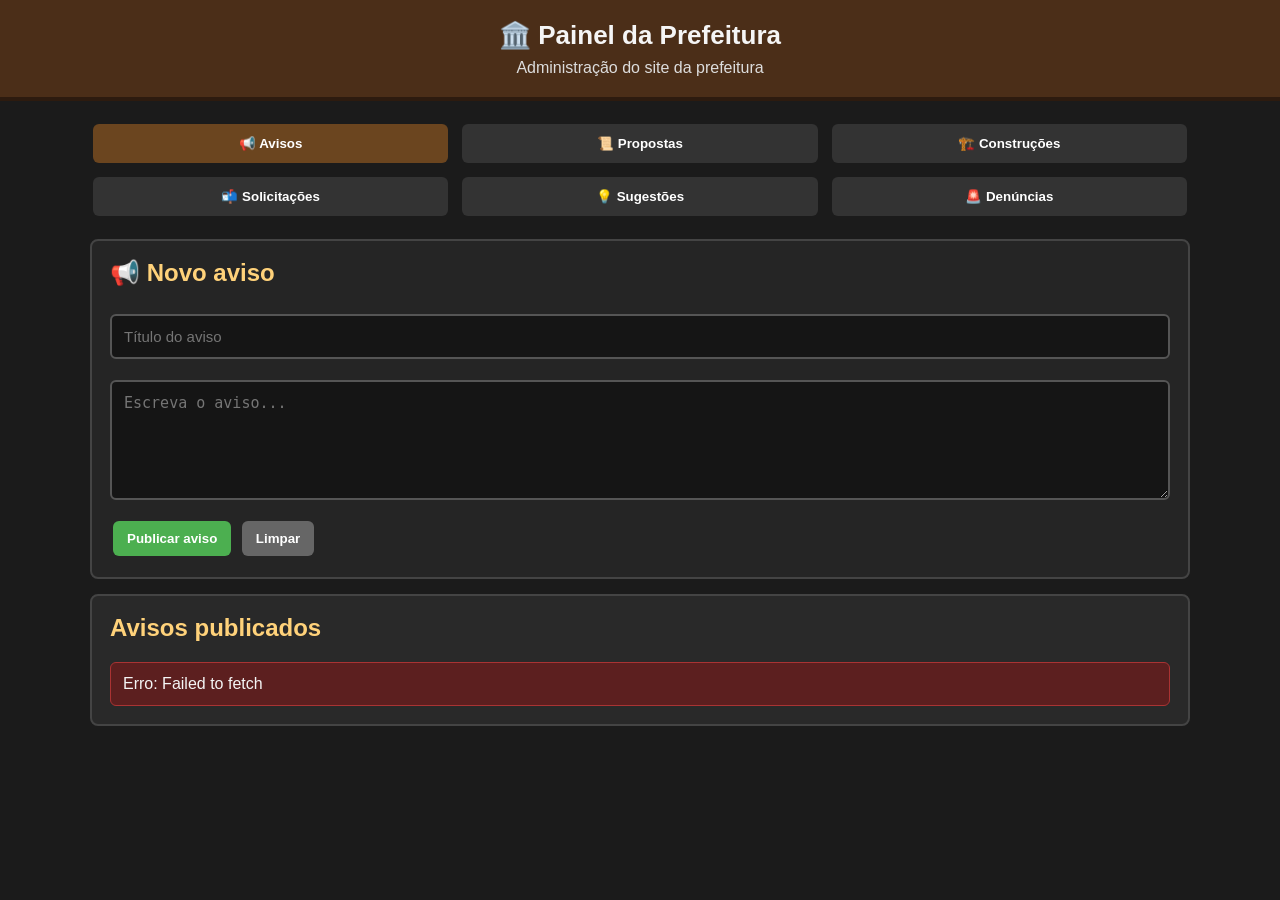
==== commit 47a878cc: "Update painel.html" ====
--- a/painel.html
+++ b/painel.html
@@ -1,19 +1,12 @@
 <!DOCTYPE html>
-<html lang="pt-BR" translate="no">
-
+<html lang="pt-BR">
 <head>
 <meta charset="UTF-8">
 <meta name="viewport" content="width=device-width, initial-scale=1.0">
-
-<meta name="google" content="notranslate">
-
 <title>Painel da Prefeitura</title>
 
 <style>
-
-*{
-    box-sizing:border-box;
-}
+*{box-sizing:border-box}
 
 body{
     margin:0;
@@ -63,10 +56,7 @@
     flex:1 1 30%;
 }
 
-.aba:hover{
-    background:#555;
-}
-
+.aba:hover,
 .aba.ativa{
     background:#6b451f;
 }
@@ -161,13 +151,13 @@
     display:none;
 }
 
-.mensagem.sucesso{
+.sucesso{
     display:block;
     background:#174d25;
     border:1px solid #2e8b45;
 }
 
-.mensagem.erro{
+.erro{
     display:block;
     background:#5c1f1f;
     border:1px solid #a33;
@@ -199,15 +189,7 @@
 }
 
 .status-planejada{
-    background:#555;
-}
-
-.status-analise{
-    background:#8a6d1d;
-}
-
-.status-aprovada{
-    background:#245a91;
+    background:#6d5a20;
 }
 
 .status-andamento{
@@ -218,37 +200,27 @@
     background:#27753b;
 }
 
-.status-recusada{
-    background:#8c2929;
-}
-
-.vazio{
-    color:#aaa;
-    padding:15px 0;
-}
-
+.vazio,
 .carregando{
     color:#aaa;
     padding:15px 0;
 }
 
-.codigo{
-    background:#111;
-    border:1px solid #555;
-    padding:8px 12px;
-    display:inline-block;
-    border-radius:5px;
-    font-weight:bold;
-}
-
-.erro-javascript{
-    background:#7b1e1e;
-    color:#fff;
-    padding:15px;
-    margin:15px;
-    border-radius:8px;
-    text-align:center;
-    font-weight:bold;
+.erroLista{
+    background:#5c1f1f;
+    border:1px solid #a33;
+    padding:12px;
+    border-radius:6px;
+    margin-top:10px;
+    word-break:break-word;
+}
+
+.campo{
+    margin:6px 0;
+}
+
+.campo strong{
+    color:#ffd27a;
 }
 
 @media(max-width:600px){
@@ -264,9 +236,7 @@
     .container{
         width:94%;
     }
-
-}
-
+}
 </style>
 </head>
 
@@ -279,275 +249,258 @@
 
 <div class="container">
 
-    <div id="mensagemGlobal" class="mensagem"></div>
-
-    <div class="abas">
-
-        <button type="button" class="aba ativa" data-aba="avisos">
-            📢 Avisos
-        </button>
-
-        <button type="button" class="aba" data-aba="propostas">
-            📜 Propostas
-        </button>
-
-        <button type="button" class="aba" data-aba="construcoes">
-            🏗️ Construções
-        </button>
-
-        <button type="button" class="aba" data-aba="solicitacoes">
-            📬 Solicitações
-        </button>
-
-        <button type="button" class="aba" data-aba="ideias">
-            💡 Sugestões
-        </button>
-
-        <button type="button" class="aba" data-aba="denuncias">
-            🚨 Denúncias
-        </button>
-
-    </div>
-
-
-    <!-- AVISOS -->
-
-    <section id="avisos" class="secao ativa">
-
-        <div class="formulario">
-
-            <h2>📢 Novo aviso</h2>
-
-            <input
-                id="avisoTitulo"
-                type="text"
-                placeholder="Título do aviso"
-            >
-
-            <textarea
-                id="avisoTexto"
-                placeholder="Escreva o aviso..."
-            ></textarea>
-
-            <button
-                type="button"
-                id="btnSalvarAviso"
-                class="btn-principal"
-            >
-                Publicar aviso
-            </button>
-
-            <button
-                type="button"
-                id="btnLimparAviso"
-                class="btn-cancelar"
-            >
-                Limpar
-            </button>
-
-        </div>
-
-        <div class="card">
-
-            <h2>Avisos publicados</h2>
-
-            <div id="listaAvisos"></div>
-
-        </div>
-
-    </section>
-
-
-    <!-- PROPOSTAS -->
-
-    <section id="propostas" class="secao">
-
-        <div class="formulario">
-
-            <h2>📜 Nova proposta</h2>
-
-            <input
-                id="propostaTitulo"
-                type="text"
-                placeholder="Título da proposta"
-            >
-
-            <textarea
-                id="propostaTexto"
-                placeholder="Descrição da proposta..."
-            ></textarea>
-
-            <button
-                type="button"
-                id="btnSalvarProposta"
-                class="btn-principal"
-            >
-                Publicar proposta
-            </button>
-
-            <button
-                type="button"
-                id="btnLimparProposta"
-                class="btn-cancelar"
-            >
-                Limpar
-            </button>
-
-        </div>
-
-        <div class="card">
-
-            <h2>Propostas publicadas</h2>
-
-            <div id="listaPropostas"></div>
-
-        </div>
-
-    </section>
-
-
-    <!-- CONSTRUÇÕES -->
-
-    <section id="construcoes" class="secao">
-
-        <div class="formulario">
-
-            <h2>🏗️ Nova construção / projeto</h2>
-
-            <input
-                id="construcaoTitulo"
-                type="text"
-                placeholder="Nome da construção"
-            >
-
-            <textarea
-                id="construcaoDescricao"
-                placeholder="Descrição do projeto..."
-            ></textarea>
-
-            <select id="construcaoStatus">
-
-                <option value="Planejada">
-                    Planejada
-                </option>
-
-                <option value="Em andamento">
-                    Em andamento
-                </option>
-
-                <option value="Concluída">
-                    Concluída
-                </option>
-
-            </select>
-
-            <button
-                type="button"
-                id="btnSalvarConstrucao"
-                class="btn-principal"
-            >
-                Salvar construção
-            </button>
-
-            <button
-                type="button"
-                id="btnLimparConstrucao"
-                class="btn-cancelar"
-            >
-                Limpar
-            </button>
-
-        </div>
-
-        <div class="card">
-
-            <h2>Construções / projetos</h2>
-
-            <div id="listaConstrucoes"></div>
-
-        </div>
-
-    </section>
-
-
-    <!-- SOLICITAÇÕES -->
-
-    <section id="solicitacoes" class="secao">
-
-        <div class="card">
-
-            <h2>📬 Solicitações dos moradores</h2>
-
-            <button
-                type="button"
-                id="btnAtualizarSolicitacoes"
-                class="btn-atualizar"
-            >
-                🔄 Atualizar
-            </button>
-
-            <div id="listaSolicitacoes"></div>
-
-        </div>
-
-    </section>
-
-
-    <!-- SUGESTÕES -->
-
-    <section id="ideias" class="secao">
-
-        <div class="card">
-
-            <h2>💡 Sugestões dos moradores</h2>
-
-            <button
-                type="button"
-                id="btnAtualizarIdeias"
-                class="btn-atualizar"
-            >
-                🔄 Atualizar
-            </button>
-
-            <div id="listaIdeias"></div>
-
-        </div>
-
-    </section>
-
-
-    <!-- DENÚNCIAS -->
-
-    <section id="denuncias" class="secao">
-
-        <div class="card">
-
-            <h2>🚨 Denúncias dos moradores</h2>
-
-            <button
-                type="button"
-                id="btnAtualizarDenuncias"
-                class="btn-atualizar"
-            >
-                🔄 Atualizar
-            </button>
-
-            <div id="listaDenuncias"></div>
-
-        </div>
-
-    </section>
+<div id="mensagemGlobal" class="mensagem"></div>
+
+<div class="abas">
+
+<button type="button"
+        class="aba ativa"
+        onclick="abrirAba('avisos',this)">
+    📢 Avisos
+</button>
+
+<button type="button"
+        class="aba"
+        onclick="abrirAba('propostas',this)">
+    📜 Propostas
+</button>
+
+<button type="button"
+        class="aba"
+        onclick="abrirAba('construcoes',this)">
+    🏗️ Construções
+</button>
+
+<button type="button"
+        class="aba"
+        onclick="abrirAba('solicitacoes',this)">
+    📬 Solicitações
+</button>
+
+<button type="button"
+        class="aba"
+        onclick="abrirAba('ideias',this)">
+    💡 Sugestões
+</button>
+
+<button type="button"
+        class="aba"
+        onclick="abrirAba('denuncias',this)">
+    🚨 Denúncias
+</button>
 
 </div>
 
 
+<section id="avisos" class="secao ativa">
+
+<div class="formulario">
+
+<h2>📢 Novo aviso</h2>
+
+<input
+    id="avisoTitulo"
+    type="text"
+    placeholder="Título do aviso">
+
+<textarea
+    id="avisoTexto"
+    placeholder="Escreva o aviso..."></textarea>
+
+<button
+    type="button"
+    class="btn-principal"
+    onclick="salvarAviso()">
+    Publicar aviso
+</button>
+
+<button
+    type="button"
+    class="btn-cancelar"
+    onclick="limparFormularioAviso()">
+    Limpar
+</button>
+
+</div>
+
+<div class="card">
+
+<h2>Avisos publicados</h2>
+
+<div id="listaAvisos"></div>
+
+</div>
+
+</section>
+
+
+<section id="propostas" class="secao">
+
+<div class="formulario">
+
+<h2>📜 Nova proposta</h2>
+
+<input
+    id="propostaTitulo"
+    type="text"
+    placeholder="Título da proposta">
+
+<textarea
+    id="propostaTexto"
+    placeholder="Descrição da proposta..."></textarea>
+
+<button
+    type="button"
+    class="btn-principal"
+    onclick="salvarProposta()">
+    Publicar proposta
+</button>
+
+<button
+    type="button"
+    class="btn-cancelar"
+    onclick="limparFormularioProposta()">
+    Limpar
+</button>
+
+</div>
+
+<div class="card">
+
+<h2>Propostas publicadas</h2>
+
+<div id="listaPropostas"></div>
+
+</div>
+
+</section>
+
+
+<section id="construcoes" class="secao">
+
+<div class="formulario">
+
+<h2>🏗️ Nova construção / projeto</h2>
+
+<input
+    id="construcaoTitulo"
+    type="text"
+    placeholder="Nome da construção">
+
+<textarea
+    id="construcaoDescricao"
+    placeholder="Descrição do projeto..."></textarea>
+
+<select id="construcaoStatus">
+
+<option value="Planejada">
+    Planejada
+</option>
+
+<option value="Em andamento">
+    Em andamento
+</option>
+
+<option value="Concluída">
+    Concluída
+</option>
+
+</select>
+
+<button
+    type="button"
+    class="btn-principal"
+    onclick="salvarConstrucao()">
+    Salvar construção
+</button>
+
+<button
+    type="button"
+    class="btn-cancelar"
+    onclick="limparFormularioConstrucao()">
+    Limpar
+</button>
+
+</div>
+
+<div class="card">
+
+<h2>Construções / projetos</h2>
+
+<div id="listaConstrucoes"></div>
+
+</div>
+
+</section>
+
+
+<section id="solicitacoes" class="secao">
+
+<div class="card">
+
+<h2>📬 Solicitações dos moradores</h2>
+
+<button
+    type="button"
+    class="btn-atualizar"
+    onclick="carregarSolicitacoes()">
+    🔄 Atualizar
+</button>
+
+<div id="listaSolicitacoes"></div>
+
+</div>
+
+</section>
+
+
+<section id="ideias" class="secao">
+
+<div class="card">
+
+<h2>💡 Sugestões dos moradores</h2>
+
+<button
+    type="button"
+    class="btn-atualizar"
+    onclick="carregarIdeias()">
+    🔄 Atualizar
+</button>
+
+<div id="listaIdeias"></div>
+
+</div>
+
+</section>
+
+
+<section id="denuncias" class="secao">
+
+<div class="card">
+
+<h2>🚨 Denúncias dos moradores</h2>
+
+<button
+    type="button"
+    class="btn-atualizar"
+    onclick="carregarDenuncias()">
+    🔄 Atualizar
+</button>
+
+<div id="listaDenuncias"></div>
+
+</div>
+
+</section>
+
+</div>
+
+
 <script>
 
-/*
-    ==========================================
-    CONFIGURAÇÃO DO SUPABASE
-    ==========================================
-*/
+/* ================================
+   SUPABASE
+================================ */
 
 const SUPABASE_URL =
     "https://oamvfvyuaqolsswklljp.supabase.co";
@@ -556,87 +509,75 @@
     "sb_publishable_5ebh8AehOkTaa3XEpcTw2Q_prA9FIFl";
 
 
-/*
-    ==========================================
-    VARIÁVEIS
-    ==========================================
-*/
+/* ================================
+   VARIÁVEIS
+================================ */
 
 let avisoEditando = null;
 let propostaEditando = null;
 let construcaoEditando = null;
 
 
-/*
-    ==========================================
-    MENSAGENS
-    ==========================================
-*/
-
-function mostrarMensagem(texto, tipo) {
-
-    const elemento =
+/* ================================
+   MENSAGEM
+================================ */
+
+function mostrarMensagem(texto, tipo = "sucesso") {
+
+    const el =
         document.getElementById("mensagemGlobal");
 
-    elemento.textContent = texto;
-
-    elemento.className =
-        "mensagem " + (tipo || "sucesso");
-
-    setTimeout(function() {
-
-        elemento.className = "mensagem";
-
-    }, 4000);
-}
-
-
-/*
-    ==========================================
-    ESCAPAR TEXTO
-    ==========================================
-*/
-
-function escapar(valor) {
-
-    if (valor === null || valor === undefined) {
-        return "";
-    }
-
-    return String(valor)
-        .replace(/&/g, "&amp;")
-        .replace(/</g, "&lt;")
-        .replace(/>/g, "&gt;")
-        .replace(/"/g, "&quot;")
-        .replace(/'/g, "&#039;");
-}
-
-
-/*
-    ==========================================
-    REQUISIÇÃO AO SUPABASE
-    ==========================================
-*/
+    el.textContent = texto;
+
+    el.className =
+        "mensagem " + tipo;
+
+    setTimeout(function(){
+
+        el.className = "mensagem";
+
+    },4000);
+}
+
+
+/* ================================
+   ESCAPAR HTML
+================================ */
+
+function escapar(valor){
+
+    return String(valor ?? "")
+        .replace(/&/g,"&amp;")
+        .replace(/</g,"&lt;")
+        .replace(/>/g,"&gt;")
+        .replace(/"/g,"&quot;")
+        .replace(/'/g,"&#039;");
+}
+
+
+/* ================================
+   REQUISIÇÃO SUPABASE
+================================ */
 
 async function requisicao(
     tabela,
-    metodo,
-    dados,
-    query
-) {
+    metodo = "GET",
+    dados = null,
+    query = ""
+){
 
     let url =
         SUPABASE_URL +
         "/rest/v1/" +
         tabela;
 
-    if (query) {
+    if(query){
         url += "?" + query;
     }
 
     const opcoes = {
 
-        method: metodo || "GET",
+        method: metodo,
 
         headers: {
 
@@ -651,12 +592,10 @@
 
             "Prefer":
                 "return=representation"
-
         }
-
     };
 
-    if (dados !== null && dados !== undefined) {
+    if(dados !== null){
 
         opcoes.body =
             JSON.stringify(dados);
@@ -664,12 +603,12 @@
     }
 
     const resposta =
-        await fetch(url, opcoes);
+        await fetch(url,opcoes);
 
     const texto =
         await resposta.text();
 
-    if (!resposta.ok) {
+    if(!resposta.ok){
 
         throw new Error(
             "Erro " +
@@ -680,117 +619,116 @@
 
     }
 
-    if (!texto) {
+    if(!texto){
+
         return null;
-    }
-
-    try {
+
+    }
+
+    try{
 
         return JSON.parse(texto);
 
-    } catch (erro) {
+    }catch{
 
         return texto;
 
     }
-
-}
-
-
-/*
-    ==========================================
-    ABRIR ABAS
-    ==========================================
-*/
-
-function abrirAba(nome) {
-
-    const secoes =
-        document.querySelectorAll(".secao");
-
-    secoes.forEach(function(secao) {
-
-        secao.classList.remove("ativa");
-
-    });
-
-
-    const botoes =
-        document.querySelectorAll(".aba");
-
-    botoes.forEach(function(botao) {
-
-        botao.classList.remove("ativa");
-
-    });
-
+}
+
+
+/* ================================
+   ABAS
+================================ */
+
+function abrirAba(nome,botao){
+
+    document
+        .querySelectorAll(".secao")
+        .forEach(function(secao){
+
+            secao.classList.remove("ativa");
+
+        });
+
+    document
+        .querySelectorAll(".aba")
+        .forEach(function(item){
+
+            item.classList.remove("ativa");
+
+        });
 
     const secao =
         document.getElementById(nome);
 
-    const botao =
-        document.querySelector(
-            '.aba[data-aba="' +
-            nome +
-            '"]'
-        );
-
-
-    if (!secao) {
+    if(!secao){
+
         return;
-    }
-
+
+    }
 
     secao.classList.add("ativa");
 
-
-    if (botao) {
+    if(botao){
+
         botao.classList.add("ativa");
-    }
-
-
-    if (nome === "avisos") {
+
+    }
+
+    if(nome === "avisos"){
+
         carregarAvisos();
-    }
-
-    if (nome === "propostas") {
+
+    }
+
+    if(nome === "propostas"){
+
         carregarPropostas();
-    }
-
-    if (nome === "construcoes") {
+
+    }
+
+    if(nome === "construcoes"){
+
         carregarConstrucoes();
-    }
-
-    if (nome === "solicitacoes") {
+
+    }
+
+    if(nome === "solicitacoes"){
+
         carregarSolicitacoes();
-    }
-
-    if (nome === "ideias") {
+
+    }
+
+    if(nome === "ideias"){
+
         carregarIdeias();
-    }
-
-    if (nome === "denuncias") {
+
+    }
+
+    if(nome === "denuncias"){
+
         carregarDenuncias();
-    }
-
-}
-
-
-/*
-    ==========================================
-    AVISOS
-    ==========================================
-*/
-
-async function carregarAvisos() {
+
+    }
+}
+
+
+/* ================================
+   AVISOS
+================================ */
+
+async function carregarAvisos(){
 
     const lista =
-        document.getElementById("listaAvisos");
+        document.getElementById(
+            "listaAvisos"
+        );
 
     lista.innerHTML =
         '<div class="carregando">Carregando...</div>';
 
-    try {
+    try{
 
         const dados =
             await requisicao(
@@ -800,111 +738,69 @@
                 "select=*&order=id.desc"
             );
 
-
-        if (!dados || dados.length === 0) {
+        if(!dados || !dados.length){
 
             lista.innerHTML =
-                '<div class="vazio">' +
-                'Nenhum aviso publicado.' +
-                '</div>';
+                '<div class="vazio">Nenhum aviso publicado.</div>';
 
             return;
+
         }
 
-
         lista.innerHTML =
-            dados.map(function(aviso) {
+            dados.map(function(a){
 
                 return `
-                    <div class="item">
-
-                        <h3>
-                            ${escapar(aviso.titulo)}
-                        </h3>
-
-                        <p>
-                            ${escapar(aviso.texto)
-                                .replace(/\n/g, "<br>")}
-                        </p>
-
-                        <small>
-                            ID: ${escapar(aviso.id)}
-                        </small>
-
-                        <br><br>
-
-                        <button
-                            type="button"
-                            class="btn-editar btn-editar-aviso"
-                            data-id="${Number(aviso.id)}"
-                        >
-                            ✏️ Editar
-                        </button>
-
-                        <button
-                            type="button"
-                            class="btn-excluir btn-excluir-aviso"
-                            data-id="${Number(aviso.id)}"
-                        >
-                            🗑️ Excluir
-                        </button>
-
-                    </div>
+
+                <div class="item">
+
+                    <h3>
+                        ${escapar(a.titulo)}
+                    </h3>
+
+                    <p>
+                        ${escapar(a.texto)
+                            .replace(/\n/g,"<br>")}
+                    </p>
+
+                    <small>
+                        ID: ${escapar(a.id)}
+                    </small>
+
+                    <br><br>
+
+                    <button
+                        type="button"
+                        class="btn-editar"
+                        onclick="editarAviso(${Number(a.id)})">
+                        ✏️ Editar
+                    </button>
+
+                    <button
+                        type="button"
+                        class="btn-excluir"
+                        onclick="excluirAviso(${Number(a.id)})">
+                        🗑️ Excluir
+                    </button>
+
+                </div>
+
                 `;
 
             }).join("");
 
-
-        document
-            .querySelectorAll(".btn-editar-aviso")
-            .forEach(function(botao) {
-
-                botao.addEventListener(
-                    "click",
-                    function() {
-
-                        editarAviso(
-                            Number(botao.dataset.id)
-                        );
-
-                    }
-                );
-
-            });
-
-
-        document
-            .querySelectorAll(".btn-excluir-aviso")
-            .forEach(function(botao) {
-
-                botao.addEventListener(
-                    "click",
-                    function() {
-
-                        excluirAviso(
-                            Number(botao.dataset.id)
-                        );
-
-                    }
-                );
-
-            });
-
-
-    } catch (erro) {
+    }catch(e){
 
         lista.innerHTML =
-            '<div class="vazio">' +
-            'Erro: ' +
-            escapar(erro.message) +
+            '<div class="erroLista">Erro: ' +
+            escapar(e.message) +
             '</div>';
 
     }
-
-}
-
-
-async function salvarAviso() {
+}
+
+
+async function salvarAviso(){
 
     const titulo =
         document
@@ -918,8 +814,7 @@
             .value
             .trim();
 
-
-    if (!titulo || !texto) {
+    if(!titulo || !texto){
 
         mostrarMensagem(
             "Preencha o título e o texto do aviso.",
@@ -927,19 +822,19 @@
         );
 
         return;
-    }
-
-
-    try {
-
-        if (avisoEditando !== null) {
+
+    }
+
+    try{
+
+        if(avisoEditando !== null){
 
             await requisicao(
                 "avisos",
                 "PATCH",
                 {
-                    titulo: titulo,
-                    texto: texto
+                    titulo:titulo,
+                    texto:texto
                 },
                 "id=eq." +
                 encodeURIComponent(avisoEditando)
@@ -949,14 +844,14 @@
                 "Aviso atualizado!"
             );
 
-        } else {
+        }else{
 
             await requisicao(
                 "avisos",
                 "POST",
                 {
-                    titulo: titulo,
-                    texto: texto
+                    titulo:titulo,
+                    texto:texto
                 }
             );
 
@@ -966,27 +861,24 @@
 
         }
 
-
         limparFormularioAviso();
 
         await carregarAvisos();
 
-
-    } catch (erro) {
+    }catch(e){
 
         mostrarMensagem(
-            erro.message,
+            e.message,
             "erro"
         );
 
     }
-
-}
-
-
-async function editarAviso(id) {
-
-    try {
+}
+
+
+async function editarAviso(id){
+
+    try{
 
         const dados =
             await requisicao(
@@ -997,53 +889,53 @@
                 encodeURIComponent(id)
             );
 
-
-        if (!dados || dados.length === 0) {
+        if(!dados || !dados.length){
+
             return;
+
         }
-
 
         document
             .getElementById("avisoTitulo")
             .value =
             dados[0].titulo || "";
 
-
         document
             .getElementById("avisoTexto")
             .value =
             dados[0].texto || "";
 
-
         avisoEditando = id;
 
-
         window.scrollTo({
-            top: 0,
-            behavior: "smooth"
+            top:0,
+            behavior:"smooth"
         });
 
-
-    } catch (erro) {
-
         mostrarMensagem(
-            erro.message,
+            "Aviso carregado para edição."
+        );
+
+    }catch(e){
+
+        mostrarMensagem(
+            e.message,
             "erro"
         );
 
     }
-
-}
-
-
-async function excluirAviso(id) {
-
-    if (!confirm("Excluir este aviso?")) {
+}
+
+
+async function excluirAviso(id){
+
+    if(!confirm("Excluir este aviso?")){
+
         return;
-    }
-
-
-    try {
+
+    }
+
+    try{
 
         await requisicao(
             "avisos",
@@ -1053,28 +945,24 @@
             encodeURIComponent(id)
         );
 
-
         mostrarMensagem(
             "Aviso excluído."
         );
 
-
         await carregarAvisos();
 
-
-    } catch (erro) {
+    }catch(e){
 
         mostrarMensagem(
-            erro.message,
+            e.message,
             "erro"
         );
 
     }
-
-}
-
-
-function limparFormularioAviso() {
+}
+
+
+function limparFormularioAviso(){
 
     document
         .getElementById("avisoTitulo")
@@ -1085,26 +973,24 @@
         .value = "";
 
     avisoEditando = null;
-
-}
-
-
-/*
-    ==========================================
-    PROPOSTAS
-    ==========================================
-*/
-
-async function carregarPropostas() {
+}
+
+
+/* ================================
+   PROPOSTAS
+================================ */
+
+async function carregarPropostas(){
 
     const lista =
-        document.getElementById("listaPropostas");
+        document.getElementById(
+            "listaPropostas"
+        );
 
     lista.innerHTML =
         '<div class="carregando">Carregando...</div>';
 
-
-    try {
+    try{
 
         const dados =
             await requisicao(
@@ -1114,45 +1000,768 @@
                 "select=*&order=id.desc"
             );
 
-
-        if (!dados || dados.length === 0) {
+        if(!dados || !dados.length){
 
             lista.innerHTML =
-                '<div class="vazio">' +
-                'Nenhuma proposta publicada.' +
-                '</div>';
+                '<div class="vazio">Nenhuma proposta publicada.</div>';
+
+            return;
+
+        }
+
+        lista.innerHTML =
+            dados.map(function(p){
+
+                return `
+
+                <div class="item">
+
+                    <h3>
+                        ${escapar(p.titulo)}
+                    </h3>
+
+                    <p>
+                        ${escapar(p.texto)
+                            .replace(/\n/g,"<br>")}
+                    </p>
+
+                    <small>
+                        ID: ${escapar(p.id)}
+                    </small>
+
+                    <br><br>
+
+                    <button
+                        type="button"
+                        class="btn-editar"
+                        onclick="editarProposta(${Number(p.id)})">
+                        ✏️ Editar
+                    </button>
+
+                    <button
+                        type="button"
+                        class="btn-excluir"
+                        onclick="excluirProposta(${Number(p.id)})">
+                        🗑️ Excluir
+                    </button>
+
+                </div>
+
+                `;
+
+            }).join("");
+
+    }catch(e){
+
+        lista.innerHTML =
+            '<div class="erroLista">Erro: ' +
+            escapar(e.message) +
+            '</div>';
+
+    }
+}
+
+
+async function salvarProposta(){
+
+    const titulo =
+        document
+            .getElementById("propostaTitulo")
+            .value
+            .trim();
+
+    const texto =
+        document
+            .getElementById("propostaTexto")
+            .value
+            .trim();
+
+    if(!titulo || !texto){
+
+        mostrarMensagem(
+            "Preencha o título e o texto da proposta.",
+            "erro"
+        );
+
+        return;
+
+    }
+
+    try{
+
+        if(propostaEditando !== null){
+
+            await requisicao(
+                "propostas",
+                "PATCH",
+                {
+                    titulo:titulo,
+                    texto:texto
+                },
+                "id=eq." +
+                encodeURIComponent(propostaEditando)
+            );
+
+            mostrarMensagem(
+                "Proposta atualizada!"
+            );
+
+        }else{
+
+            await requisicao(
+                "propostas",
+                "POST",
+                {
+                    titulo:titulo,
+                    texto:texto
+                }
+            );
+
+            mostrarMensagem(
+                "Proposta publicada!"
+            );
+
+        }
+
+        limparFormularioProposta();
+
+        await carregarPropostas();
+
+    }catch(e){
+
+        mostrarMensagem(
+            e.message,
+            "erro"
+        );
+
+    }
+}
+
+
+async function editarProposta(id){
+
+    try{
+
+        const dados =
+            await requisicao(
+                "propostas",
+                "GET",
+                null,
+                "select=*&id=eq." +
+                encodeURIComponent(id)
+            );
+
+        if(!dados || !dados.length){
+
+            return;
+
+        }
+
+        document
+            .getElementById("propostaTitulo")
+            .value =
+            dados[0].titulo || "";
+
+        document
+            .getElementById("propostaTexto")
+            .value =
+            dados[0].texto || "";
+
+        propostaEditando = id;
+
+        window.scrollTo({
+            top:0,
+            behavior:"smooth"
+        });
+
+        mostrarMensagem(
+            "Proposta carregada para edição."
+        );
+
+    }catch(e){
+
+        mostrarMensagem(
+            e.message,
+            "erro"
+        );
+
+    }
+}
+
+
+async function excluirProposta(id){
+
+    if(!confirm("Excluir esta proposta?")){
+
+        return;
+
+    }
+
+    try{
+
+        await requisicao(
+            "propostas",
+            "DELETE",
+            null,
+            "id=eq." +
+            encodeURIComponent(id)
+        );
+
+        mostrarMensagem(
+            "Proposta excluída!"
+        );
+
+        await carregarPropostas();
+
+    }catch(e){
+
+        mostrarMensagem(
+            e.message,
+            "erro"
+        );
+
+    }
+}
+
+
+function limparFormularioProposta(){
+
+    document
+        .getElementById("propostaTitulo")
+        .value = "";
+
+    document
+        .getElementById("propostaTexto")
+        .value = "";
+
+    propostaEditando = null;
+}
+
+
+/* ================================
+   CONSTRUÇÕES
+================================ */
+
+async function carregarConstrucoes(){
+
+    const lista =
+        document.getElementById("listaConstrucoes");
+
+    lista.innerHTML =
+        '<div class="carregando">Carregando...</div>';
+
+    try{
+
+        const dados =
+            await requisicao(
+                "construcoes",
+                "GET",
+                null,
+                "select=*&order=id.desc"
+            );
+
+        if(!dados || !dados.length){
+
+            lista.innerHTML =
+                '<div class="vazio">Nenhuma construção cadastrada.</div>';
 
             return;
         }
 
-
         lista.innerHTML =
-            dados.map(function(proposta) {
+            dados.map(function(c){
+
+                let classeStatus = "";
+
+                if(c.status === "Planejada"){
+                    classeStatus = "status-planejada";
+                }
+
+                if(c.status === "Em andamento"){
+                    classeStatus = "status-andamento";
+                }
+
+                if(c.status === "Concluída"){
+                    classeStatus = "status-concluida";
+                }
+
+                return `
+
+                <div class="item">
+
+                    <h3>
+                        ${escapar(c.titulo || "Sem título")}
+                    </h3>
+
+                    <div class="campo">
+                        <strong>Descrição:</strong><br>
+                        ${escapar(c.descricao || "")
+                            .replace(/\n/g,"<br>")}
+                    </div>
+
+                    <div>
+                        <span class="status ${classeStatus}">
+                            ${escapar(c.status || "Sem status")}
+                        </span>
+                    </div>
+
+                    <small>
+                        ID: ${escapar(c.id)}
+                    </small>
+
+                    <br><br>
+
+                    <button
+                        type="button"
+                        class="btn-editar"
+                        onclick="editarConstrucao(${Number(c.id)})">
+                        ✏️ Editar
+                    </button>
+
+                    <button
+                        type="button"
+                        class="btn-excluir"
+                        onclick="excluirConstrucao(${Number(c.id)})">
+                        🗑️ Excluir
+                    </button>
+
+                </div>
+
+                `;
+
+            }).join("");
+
+    }catch(e){
+
+        lista.innerHTML =
+            '<div class="erroLista">Erro: ' +
+            escapar(e.message) +
+            '</div>';
+
+    }
+}
+
+
+async function salvarConstrucao(){
+
+    const titulo =
+        document
+            .getElementById("construcaoTitulo")
+            .value
+            .trim();
+
+    const descricao =
+        document
+            .getElementById("construcaoDescricao")
+            .value
+            .trim();
+
+    const status =
+        document
+            .getElementById("construcaoStatus")
+            .value;
+
+    if(!titulo || !descricao){
+
+        mostrarMensagem(
+            "Preencha o nome e a descrição da construção.",
+            "erro"
+        );
+
+        return;
+    }
+
+    try{
+
+        if(construcaoEditando !== null){
+
+            await requisicao(
+                "construcoes",
+                "PATCH",
+                {
+                    titulo: titulo,
+                    descricao: descricao,
+                    status: status
+                },
+                "id=eq." +
+                encodeURIComponent(construcaoEditando)
+            );
+
+            mostrarMensagem(
+                "Construção atualizada!"
+            );
+
+        }else{
+
+            await requisicao(
+                "construcoes",
+                "POST",
+                {
+                    titulo: titulo,
+                    descricao: descricao,
+                    status: status
+                }
+            );
+
+            mostrarMensagem(
+                "Construção cadastrada!"
+            );
+        }
+
+        limparFormularioConstrucao();
+
+        await carregarConstrucoes();
+
+    }catch(e){
+
+        mostrarMensagem(
+            e.message,
+            "erro"
+        );
+
+    }
+}
+
+
+async function editarConstrucao(id){
+
+    try{
+
+        const dados =
+            await requisicao(
+                "construcoes",
+                "GET",
+                null,
+                "select=*&id=eq." +
+                encodeURIComponent(id)
+            );
+
+        if(!dados || !dados.length){
+
+            mostrarMensagem(
+                "Construção não encontrada.",
+                "erro"
+            );
+
+            return;
+        }
+
+        document
+            .getElementById("construcaoTitulo")
+            .value =
+            dados[0].titulo || "";
+
+        document
+            .getElementById("construcaoDescricao")
+            .value =
+            dados[0].descricao || "";
+
+        document
+            .getElementById("construcaoStatus")
+            .value =
+            dados[0].status || "Planejada";
+
+        construcaoEditando = id;
+
+        window.scrollTo({
+            top: 0,
+            behavior: "smooth"
+        });
+
+        mostrarMensagem(
+            "Construção carregada para edição."
+        );
+
+    }catch(e){
+
+        mostrarMensagem(
+            e.message,
+            "erro"
+        );
+
+    }
+}
+
+
+async function excluirConstrucao(id){
+
+    if(!confirm("Excluir esta construção?")){
+
+        return;
+    }
+
+    try{
+
+        await requisicao(
+            "construcoes",
+            "DELETE",
+            null,
+            "id=eq." +
+            encodeURIComponent(id)
+        );
+
+        mostrarMensagem(
+            "Construção excluída!"
+        );
+
+        await carregarConstrucoes();
+
+    }catch(e){
+
+        mostrarMensagem(
+            e.message,
+            "erro"
+        );
+
+    }
+}
+
+
+function limparFormularioConstrucao(){
+
+    document
+        .getElementById("construcaoTitulo")
+        .value = "";
+
+    document
+        .getElementById("construcaoDescricao")
+        .value = "";
+
+    document
+        .getElementById("construcaoStatus")
+        .value = "Planejada";
+
+    construcaoEditando = null;
+}
+
+
+/* ================================
+   SOLICITAÇÕES
+================================ */
+
+async function carregarSolicitacoes(){
+
+    const lista =
+        document.getElementById("listaSolicitacoes");
+
+    lista.innerHTML =
+        '<div class="carregando">Carregando...</div>';
+
+    try{
+
+        const dados =
+            await requisicao(
+                "solicitacoes",
+                "GET",
+                null,
+                "select=*&order=id.desc"
+            );
+
+        if(!dados || !dados.length){
+
+            lista.innerHTML =
+                '<div class="vazio">Nenhuma solicitação encontrada.</div>';
+
+            return;
+        }
+
+        lista.innerHTML =
+            dados.map(function(item){
 
                 return `
                     <div class="item">
 
                         <h3>
-                            ${escapar(proposta.titulo)}
+                            Solicitação #${escapar(item.id)}
                         </h3>
 
-                        <p>
-                            ${escapar(proposta.texto)
-                                .replace(/\n/g, "<br>")}
-                        </p>
-
-                        <small>
-                            ID: ${escapar(proposta.id)}
-                        </small>
-
-                        <br><br>
-
-                        <button
-                            type="button"
-                            class="btn-editar btn-editar-proposta"
-                            data-id="${Number(proposta.id)}"
-                        >
-                            ✏️ Editar
-                        </button>
-
-          
+                        ${Object.entries(item)
+                            .filter(function([chave]){
+                                return chave !== "id";
+                            })
+                            .map(function([chave,valor]){
+                                return `
+                                    <div class="campo">
+                                        <strong>
+                                            ${escapar(chave)}:
+                                        </strong><br>
+                                        ${escapar(valor)}
+                                    </div>
+                                `;
+                            }).join("")}
+
+                    </div>
+                `;
+
+            }).join("");
+
+    }catch(e){
+
+        lista.innerHTML =
+            '<div class="erroLista">Erro: ' +
+            escapar(e.message) +
+            '</div>';
+
+    }
+}
+
+
+/* ================================
+   SUGESTÕES
+================================ */
+
+async function carregarIdeias(){
+
+    const lista =
+        document.getElementById("listaIdeias");
+
+    lista.innerHTML =
+        '<div class="carregando">Carregando...</div>';
+
+    try{
+
+        const dados =
+            await requisicao(
+                "ideias",
+                "GET",
+                null,
+                "select=*&order=id.desc"
+            );
+
+        if(!dados || !dados.length){
+
+            lista.innerHTML =
+                '<div class="vazio">Nenhuma sugestão encontrada.</div>';
+
+            return;
+        }
+
+        lista.innerHTML =
+            dados.map(function(item){
+
+                return `
+                    <div class="item">
+
+                        <h3>
+                            Sugestão #${escapar(item.id)}
+                        </h3>
+
+                        ${Object.entries(item)
+                            .filter(function([chave]){
+                                return chave !== "id";
+                            })
+                            .map(function([chave,valor]){
+                                return `
+                                    <div class="campo">
+                                        <strong>
+                                            ${escapar(chave)}:
+                                        </strong><br>
+                                        ${escapar(valor)}
+                                    </div>
+                                `;
+                            }).join("")}
+
+                    </div>
+                `;
+
+            }).join("");
+
+    }catch(e){
+
+        lista.innerHTML =
+            '<div class="erroLista">Erro: ' +
+            escapar(e.message) +
+            '</div>';
+
+    }
+}
+
+
+/* ================================
+   DENÚNCIAS
+================================ */
+
+async function carregarDenuncias(){
+
+    const lista =
+        document.getElementById("listaDenuncias");
+
+    lista.innerHTML =
+        '<div class="carregando">Carregando...</div>';
+
+    try{
+
+        const dados =
+            await requisicao(
+                "denuncias",
+                "GET",
+                null,
+                "select=*&order=id.desc"
+            );
+
+        if(!dados || !dados.length){
+
+            lista.innerHTML =
+                '<div class="vazio">Nenhuma denúncia encontrada.</div>';
+
+            return;
+        }
+
+        lista.innerHTML =
+            dados.map(function(item){
+
+                return `
+                    <div class="item">
+
+                        <h3>
+                            Denúncia #${escapar(item.id)}
+                        </h3>
+
+                        ${Object.entries(item)
+                            .filter(function([chave]){
+                                return chave !== "id";
+                            })
+                            .map(function([chave,valor]){
+                                return `
+                                    <div class="campo">
+                                        <strong>
+                                            ${escapar(chave)}:
+                                        </strong><br>
+                                        ${escapar(valor)}
+                                    </div>
+                                `;
+                            }).join("")}
+
+                    </div>
+                `;
+
+            }).join("");
+
+    }catch(e){
+
+        lista.innerHTML =
+            '<div class="erroLista">Erro: ' +
+            escapar(e.message) +
+            '</div>';
+
+    }
+}
+
+
+/* ================================
+   INICIALIZAÇÃO
+================================ */
+
+document.addEventListener(
+    "DOMContentLoaded",
+    function(){
+
+        carregarAvisos();
+
+    }
+);
+
+</script>
+
+</body>
+</html>
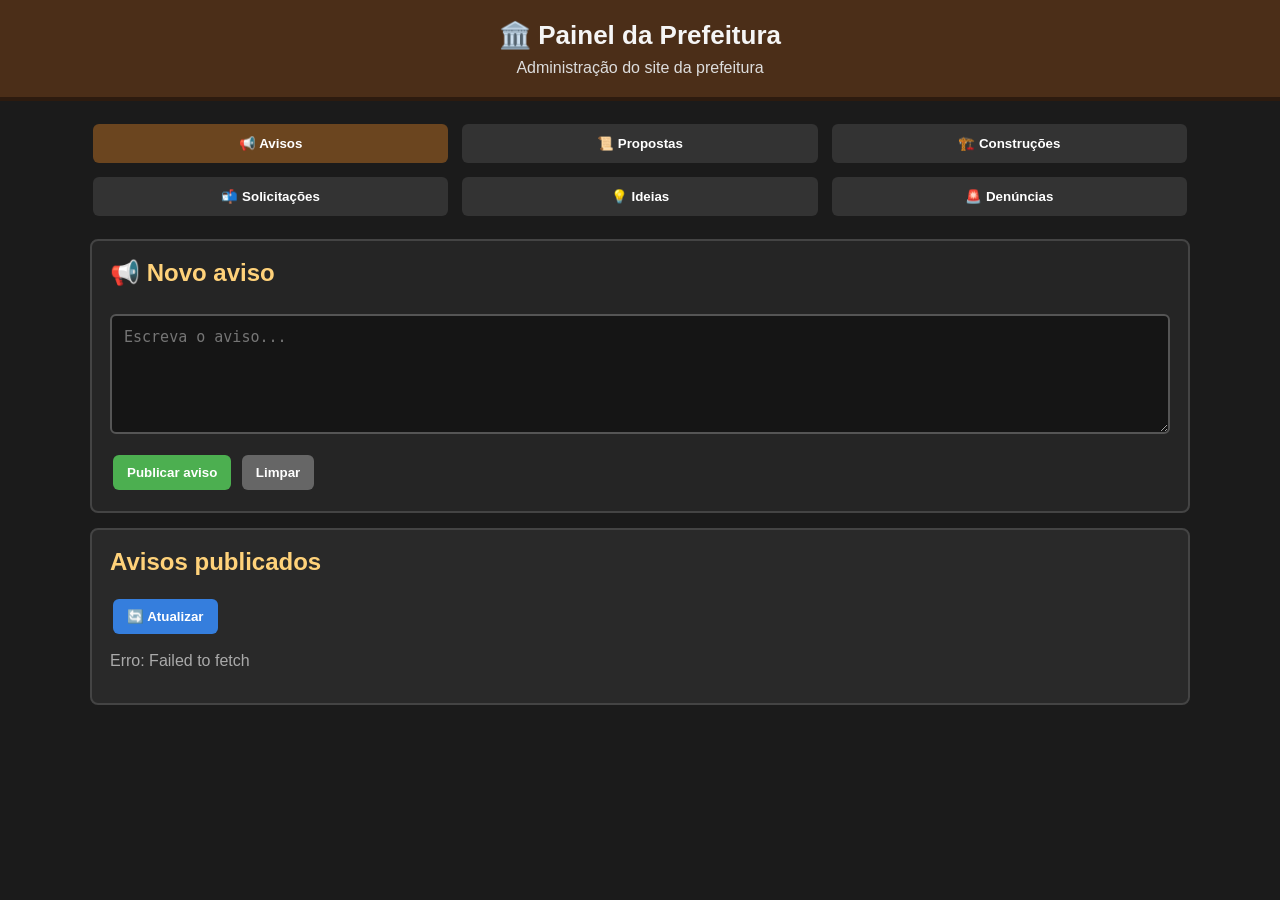
==== commit cec5f2c7: "Update painel.html" ====
--- a/painel.html
+++ b/painel.html
@@ -3,239 +3,217 @@
 <head>
 <meta charset="UTF-8">
 <meta name="viewport" content="width=device-width, initial-scale=1.0">
+
 <title>Painel da Prefeitura</title>
 
 <style>
-*{box-sizing:border-box}
+*{
+  box-sizing:border-box;
+}
 
 body{
-    margin:0;
-    font-family:Arial,sans-serif;
-    background:#1b1b1b;
-    color:#f5f5f5;
+  margin:0;
+  font-family:Arial,sans-serif;
+  background:#1b1b1b;
+  color:#f5f5f5;
 }
 
 header{
-    background:#4b2e18;
-    border-bottom:4px solid #2d1b0f;
-    padding:20px;
-    text-align:center;
+  background:#4b2e18;
+  border-bottom:4px solid #2d1b0f;
+  padding:20px;
+  text-align:center;
 }
 
 header h1{
-    margin:0 0 8px;
-    font-size:26px;
+  margin:0 0 8px;
+  font-size:26px;
 }
 
 header p{
-    margin:0;
-    color:#ddd;
+  margin:0;
+  color:#ddd;
 }
 
 .container{
-    width:95%;
-    max-width:1100px;
-    margin:20px auto;
+  width:95%;
+  max-width:1100px;
+  margin:20px auto;
 }
 
 .abas{
-    display:flex;
-    flex-wrap:wrap;
-    gap:8px;
-    margin-bottom:20px;
+  display:flex;
+  flex-wrap:wrap;
+  gap:8px;
+  margin-bottom:20px;
 }
 
 .aba{
-    border:none;
-    background:#333;
-    color:#fff;
-    padding:12px 15px;
-    border-radius:6px;
-    cursor:pointer;
-    font-weight:bold;
-    flex:1 1 30%;
+  border:none;
+  background:#333;
+  color:#fff;
+  padding:12px 15px;
+  border-radius:6px;
+  cursor:pointer;
+  font-weight:bold;
+  flex:1 1 30%;
 }
 
 .aba:hover,
 .aba.ativa{
-    background:#6b451f;
+  background:#6b451f;
 }
 
 .secao{
-    display:none;
+  display:none;
 }
 
 .secao.ativa{
-    display:block;
+  display:block;
 }
 
 .card,
 .formulario{
-    background:#292929;
-    border:2px solid #444;
-    border-radius:8px;
-    padding:18px;
-    margin-bottom:15px;
+  background:#292929;
+  border:2px solid #444;
+  border-radius:8px;
+  padding:18px;
+  margin-bottom:15px;
 }
 
 .formulario{
-    background:#252525;
+  background:#252525;
 }
 
 .card h2,
 .formulario h2{
-    margin-top:0;
-    color:#ffd27a;
+  margin-top:0;
+  color:#ffd27a;
 }
 
 input,
 textarea,
 select{
-    width:100%;
-    padding:12px;
-    margin:7px 0 14px;
-    border:2px solid #555;
-    border-radius:6px;
-    background:#151515;
-    color:#fff;
-    font-size:15px;
+  width:100%;
+  padding:12px;
+  margin:7px 0 14px;
+  border:2px solid #555;
+  border-radius:6px;
+  background:#151515;
+  color:#fff;
+  font-size:15px;
 }
 
 textarea{
-    min-height:120px;
-    resize:vertical;
+  min-height:120px;
+  resize:vertical;
 }
 
 button{
-    border:none;
-    border-radius:6px;
-    padding:10px 14px;
-    cursor:pointer;
-    font-weight:bold;
-    margin:3px;
-}
-
-button:active{
-    transform:scale(.98);
+  border:none;
+  border-radius:6px;
+  padding:10px 14px;
+  cursor:pointer;
+  font-weight:bold;
+  margin:3px;
 }
 
 .btn-principal{
-    background:#4caf50;
-    color:#fff;
+  background:#4caf50;
+  color:#fff;
 }
 
 .btn-editar{
-    background:#d69e2e;
-    color:#fff;
+  background:#d69e2e;
+  color:#fff;
 }
 
 .btn-excluir{
-    background:#c0392b;
-    color:#fff;
+  background:#c0392b;
+  color:#fff;
 }
 
 .btn-atualizar{
-    background:#357edd;
-    color:#fff;
+  background:#357edd;
+  color:#fff;
 }
 
 .btn-cancelar{
-    background:#666;
-    color:#fff;
+  background:#666;
+  color:#fff;
 }
 
 .mensagem{
-    padding:12px;
-    border-radius:6px;
-    margin:10px 0;
-    display:none;
+  padding:12px;
+  border-radius:6px;
+  margin:10px 0;
+  display:none;
 }
 
 .sucesso{
-    display:block;
-    background:#174d25;
-    border:1px solid #2e8b45;
+  display:block;
+  background:#174d25;
+  border:1px solid #2e8b45;
 }
 
 .erro{
-    display:block;
-    background:#5c1f1f;
-    border:1px solid #a33;
+  display:block;
+  background:#5c1f1f;
+  border:1px solid #a33;
 }
 
 .item{
-    background:#202020;
-    border:1px solid #444;
-    border-radius:7px;
-    padding:15px;
-    margin-top:12px;
+  background:#202020;
+  border:1px solid #444;
+  border-radius:7px;
+  padding:15px;
+  margin-top:12px;
 }
 
 .item h3{
-    margin-top:0;
-    color:#ffd27a;
+  margin-top:0;
+  color:#ffd27a;
 }
 
 .item small{
-    color:#aaa;
+  color:#aaa;
 }
 
 .status{
-    display:inline-block;
-    padding:6px 10px;
-    border-radius:20px;
-    font-weight:bold;
-    margin:8px 0;
-}
-
-.status-planejada{
-    background:#6d5a20;
-}
-
-.status-andamento{
-    background:#a05a18;
-}
-
-.status-concluida{
-    background:#27753b;
-}
-
-.vazio,
-.carregando{
-    color:#aaa;
-    padding:15px 0;
-}
-
-.erroLista{
-    background:#5c1f1f;
-    border:1px solid #a33;
-    padding:12px;
-    border-radius:6px;
-    margin-top:10px;
-    word-break:break-word;
-}
-
-.campo{
-    margin:6px 0;
-}
-
-.campo strong{
-    color:#ffd27a;
+  display:inline-block;
+  padding:6px 10px;
+  border-radius:20px;
+  font-weight:bold;
+  margin:8px 0;
+  background:#555;
+}
+
+.vazio{
+  color:#aaa;
+  padding:15px 0;
+}
+
+.campo-generico{
+  margin:8px 0;
+}
+
+.campo-generico strong{
+  color:#ffd27a;
 }
 
 @media(max-width:600px){
 
-    header h1{
-        font-size:22px;
-    }
-
-    .aba{
-        flex:1 1 45%;
-    }
-
-    .container{
-        width:94%;
-    }
+  header h1{
+    font-size:22px;
+  }
+
+  .aba{
+    flex:1 1 45%;
+  }
+
+  .container{
+    width:94%;
+  }
 }
 </style>
 </head>
@@ -243,1524 +221,1555 @@
 <body>
 
 <header>
-    <h1>🏛️ Painel da Prefeitura</h1>
-    <p>Administração do site da prefeitura</p>
+
+<h1>🏛️ Painel da Prefeitura</h1>
+
+<p>Administração do site da prefeitura</p>
+
 </header>
 
 <div class="container">
 
 <div id="mensagemGlobal" class="mensagem"></div>
 
+
+<!-- ABAS -->
+
 <div class="abas">
 
-<button type="button"
-        class="aba ativa"
-        onclick="abrirAba('avisos',this)">
-    📢 Avisos
+<button
+class="aba ativa"
+onclick="abrirAba('avisos',this)">
+📢 Avisos
 </button>
 
-<button type="button"
-        class="aba"
-        onclick="abrirAba('propostas',this)">
-    📜 Propostas
+<button
+class="aba"
+onclick="abrirAba('propostas',this)">
+📜 Propostas
 </button>
 
-<button type="button"
-        class="aba"
-        onclick="abrirAba('construcoes',this)">
-    🏗️ Construções
+<button
+class="aba"
+onclick="abrirAba('construcoes',this)">
+🏗️ Construções
 </button>
 
-<button type="button"
-        class="aba"
-        onclick="abrirAba('solicitacoes',this)">
-    📬 Solicitações
+<button
+class="aba"
+onclick="abrirAba('solicitacoes',this)">
+📬 Solicitações
 </button>
 
-<button type="button"
-        class="aba"
-        onclick="abrirAba('ideias',this)">
-    💡 Sugestões
+<button
+class="aba"
+onclick="abrirAba('ideias',this)">
+💡 Ideias
 </button>
 
-<button type="button"
-        class="aba"
-        onclick="abrirAba('denuncias',this)">
-    🚨 Denúncias
+<button
+class="aba"
+onclick="abrirAba('denuncias',this)">
+🚨 Denúncias
 </button>
 
 </div>
 
 
+<!-- ========================= -->
+<!-- AVISOS -->
+<!-- ========================= -->
+
 <section id="avisos" class="secao ativa">
 
 <div class="formulario">
 
 <h2>📢 Novo aviso</h2>
 
+<textarea
+id="avisoTexto"
+placeholder="Escreva o aviso..."
+></textarea>
+
+<button
+class="btn-principal"
+onclick="salvarAviso()">
+Publicar aviso
+</button>
+
+<button
+class="btn-cancelar"
+onclick="limparFormularioAviso()">
+Limpar
+</button>
+
+</div>
+
+
+<div class="card">
+
+<h2>Avisos publicados</h2>
+
+<button
+class="btn-atualizar"
+onclick="carregarAvisos()">
+🔄 Atualizar
+</button>
+
+<div id="listaAvisos"></div>
+
+</div>
+
+</section>
+
+
+<!-- ========================= -->
+<!-- PROPOSTAS -->
+<!-- ========================= -->
+
+<section id="propostas" class="secao">
+
+<div class="formulario">
+
+<h2>📜 Nova proposta</h2>
+
 <input
-    id="avisoTitulo"
-    type="text"
-    placeholder="Título do aviso">
+id="propostaTitulo"
+placeholder="Título da proposta"
+>
 
 <textarea
-    id="avisoTexto"
-    placeholder="Escreva o aviso..."></textarea>
+id="propostaDescricao"
+placeholder="Descrição da proposta..."
+></textarea>
+
+<input
+id="propostaEleicao"
+placeholder="Eleição / opção (se necessário)"
+>
 
 <button
-    type="button"
-    class="btn-principal"
-    onclick="salvarAviso()">
-    Publicar aviso
+class="btn-principal"
+onclick="salvarProposta()">
+Publicar proposta
 </button>
 
 <button
-    type="button"
-    class="btn-cancelar"
-    onclick="limparFormularioAviso()">
-    Limpar
+class="btn-cancelar"
+onclick="limparFormularioProposta()">
+Limpar
 </button>
 
 </div>
 
+
 <div class="card">
 
-<h2>Avisos publicados</h2>
-
-<div id="listaAvisos"></div>
+<h2>Propostas publicadas</h2>
+
+<button
+class="btn-atualizar"
+onclick="carregarPropostas()">
+🔄 Atualizar
+</button>
+
+<div id="listaPropostas"></div>
 
 </div>
 
 </section>
 
 
-<section id="propostas" class="secao">
+<!-- ========================= -->
+<!-- CONSTRUÇÕES -->
+<!-- ========================= -->
+
+<section id="construcoes" class="secao">
 
 <div class="formulario">
 
-<h2>📜 Nova proposta</h2>
+<h2>🏗️ Nova construção / projeto</h2>
 
 <input
-    id="propostaTitulo"
-    type="text"
-    placeholder="Título da proposta">
+id="construcaoTitulo"
+placeholder="Nome da construção"
+>
 
 <textarea
-    id="propostaTexto"
-    placeholder="Descrição da proposta..."></textarea>
+id="construcaoDescricao"
+placeholder="Descrição do projeto..."
+></textarea>
+
+<select id="construcaoStatus">
+
+<option value="Planejada">
+Planejada
+</option>
+
+<option value="Em andamento">
+Em andamento
+</option>
+
+<option value="Concluída">
+Concluída
+</option>
+
+</select>
 
 <button
-    type="button"
-    class="btn-principal"
-    onclick="salvarProposta()">
-    Publicar proposta
+class="btn-principal"
+onclick="salvarConstrucao()">
+Salvar construção
 </button>
 
 <button
-    type="button"
-    class="btn-cancelar"
-    onclick="limparFormularioProposta()">
-    Limpar
+class="btn-cancelar"
+onclick="limparFormularioConstrucao()">
+Limpar
 </button>
 
 </div>
 
+
 <div class="card">
 
-<h2>Propostas publicadas</h2>
-
-<div id="listaPropostas"></div>
+<h2>Construções / projetos</h2>
+
+<button
+class="btn-atualizar"
+onclick="carregarConstrucoes()">
+🔄 Atualizar
+</button>
+
+<div id="listaConstrucoes"></div>
 
 </div>
 
 </section>
 
 
-<section id="construcoes" class="secao">
-
-<div class="formulario">
-
-<h2>🏗️ Nova construção / projeto</h2>
-
-<input
-    id="construcaoTitulo"
-    type="text"
-    placeholder="Nome da construção">
-
-<textarea
-    id="construcaoDescricao"
-    placeholder="Descrição do projeto..."></textarea>
-
-<select id="construcaoStatus">
-
-<option value="Planejada">
-    Planejada
-</option>
-
-<option value="Em andamento">
-    Em andamento
-</option>
-
-<option value="Concluída">
-    Concluída
-</option>
-
-</select>
+<!-- ========================= -->
+<!-- SOLICITAÇÕES -->
+<!-- ========================= -->
+
+<section id="solicitacoes" class="secao">
+
+<div class="card">
+
+<h2>📬 Solicitações dos moradores</h2>
 
 <button
-    type="button"
-    class="btn-principal"
-    onclick="salvarConstrucao()">
-    Salvar construção
+class="btn-atualizar"
+onclick="carregarSolicitacoes()">
+🔄 Atualizar
 </button>
 
+<div id="listaSolicitacoes"></div>
+
+</div>
+
+</section>
+
+
+<!-- ========================= -->
+<!-- IDEIAS -->
+<!-- ========================= -->
+
+<section id="ideias" class="secao">
+
+<div class="card">
+
+<h2>💡 Ideias dos moradores</h2>
+
 <button
-    type="button"
-    class="btn-cancelar"
-    onclick="limparFormularioConstrucao()">
-    Limpar
+class="btn-atualizar"
+onclick="carregarIdeias()">
+🔄 Atualizar
 </button>
 
+<div id="listaIdeias"></div>
+
 </div>
 
+</section>
+
+
+<!-- ========================= -->
+<!-- DENÚNCIAS -->
+<!-- ========================= -->
+
+<section id="denuncias" class="secao">
+
 <div class="card">
 
-<h2>Construções / projetos</h2>
-
-<div id="listaConstrucoes"></div>
+<h2>🚨 Denúncias dos moradores</h2>
+
+<button
+class="btn-atualizar"
+onclick="carregarDenuncias()">
+🔄 Atualizar
+</button>
+
+<div id="listaDenuncias"></div>
 
 </div>
 
 </section>
 
-
-<section id="solicitacoes" class="secao">
-
-<div class="card">
-
-<h2>📬 Solicitações dos moradores</h2>
-
-<button
-    type="button"
-    class="btn-atualizar"
-    onclick="carregarSolicitacoes()">
-    🔄 Atualizar
-</button>
-
-<div id="listaSolicitacoes"></div>
-
 </div>
 
-</section>
-
-
-<section id="ideias" class="secao">
-
-<div class="card">
-
-<h2>💡 Sugestões dos moradores</h2>
-
-<button
-    type="button"
-    class="btn-atualizar"
-    onclick="carregarIdeias()">
-    🔄 Atualizar
-</button>
-
-<div id="listaIdeias"></div>
-
-</div>
-
-</section>
-
-
-<section id="denuncias" class="secao">
-
-<div class="card">
-
-<h2>🚨 Denúncias dos moradores</h2>
-
-<button
-    type="button"
-    class="btn-atualizar"
-    onclick="carregarDenuncias()">
-    🔄 Atualizar
-</button>
-
-<div id="listaDenuncias"></div>
-
-</div>
-
-</section>
-
-</div>
-
 
 <script>
 
-/* ================================
-   SUPABASE
-================================ */
+/* ==========================================
+   CONFIGURAÇÃO SUPABASE
+========================================== */
 
 const SUPABASE_URL =
-    "https://oamvfvyuaqolsswklljp.supabase.co";
+"https://oamvfvyuaqolsswklljp.supabase.co";
 
 const SUPABASE_KEY =
-    "sb_publishable_5ebh8AehOkTaa3XEpcTw2Q_prA9FIFl";
-
-
-/* ================================
-   VARIÁVEIS
-================================ */
-
-let avisoEditando = null;
+"sb_publishable_5ebh8AehOkTaa3XEpcTw2Q_prA9FIFl";
+
+
+/* ==========================================
+   CONTROLE DE EDIÇÃO
+========================================== */
+
 let propostaEditando = null;
+
 let construcaoEditando = null;
 
 
-/* ================================
-   MENSAGEM
-================================ */
-
-function mostrarMensagem(texto, tipo = "sucesso") {
-
-    const el =
-        document.getElementById("mensagemGlobal");
-
-    el.textContent = texto;
-
-    el.className =
-        "mensagem " + tipo;
-
-    setTimeout(function(){
-
-        el.className = "mensagem";
-
-    },4000);
-}
-
-
-/* ================================
-   ESCAPAR HTML
-================================ */
+/* ==========================================
+   MENSAGENS
+========================================== */
+
+function mostrarMensagem(texto,tipo="sucesso"){
+
+  const el =
+  document.getElementById("mensagemGlobal");
+
+  el.textContent = texto;
+
+  el.className =
+  "mensagem " + tipo;
+
+  setTimeout(()=>{
+
+    el.className = "mensagem";
+
+  },4000);
+}
+
+
+/* ==========================================
+   SEGURANÇA DO TEXTO
+========================================== */
 
 function escapar(valor){
 
-    return String(valor ?? "")
-        .replace(/&/g,"&amp;")
-        .replace(/</g,"&lt;")
-        .replace(/>/g,"&gt;")
-        .replace(/"/g,"&quot;")
-        .replace(/'/g,"&#039;");
-}
-
-
-/* ================================
+  return String(valor ?? "")
+  .replace(/&/g,"&amp;")
+  .replace(/</g,"&lt;")
+  .replace(/>/g,"&gt;")
+  .replace(/"/g,"&quot;")
+  .replace(/'/g,"&#039;");
+}
+
+
+/* ==========================================
    REQUISIÇÃO SUPABASE
-================================ */
+========================================== */
 
 async function requisicao(
-    tabela,
-    metodo = "GET",
-    dados = null,
-    query = ""
+  tabela,
+  metodo="GET",
+  dados=null,
+  query=""
 ){
 
-    let url =
-        SUPABASE_URL +
-        "/rest/v1/" +
-        tabela;
-
-    if(query){
-        url += "?" + query;
+  let url =
+  SUPABASE_URL +
+  "/rest/v1/" +
+  tabela;
+
+  if(query){
+
+    url += "?" + query;
+
+  }
+
+  const opcoes = {
+
+    method:metodo,
+
+    headers:{
+
+      "Content-Type":
+      "application/json",
+
+      "apikey":
+      SUPABASE_KEY,
+
+      "Authorization":
+      "Bearer " + SUPABASE_KEY,
+
+      "Prefer":
+      "return=representation"
+
     }
 
-    const opcoes = {
-
-        method: metodo,
-
-        headers: {
-
-            "Content-Type":
-                "application/json",
-
-            "apikey":
-                SUPABASE_KEY,
-
-            "Authorization":
-                "Bearer " + SUPABASE_KEY,
-
-            "Prefer":
-                "return=representation"
-        }
+  };
+
+
+  if(dados !== null){
+
+    opcoes.body =
+    JSON.stringify(dados);
+
+  }
+
+
+  const resposta =
+  await fetch(url,opcoes);
+
+
+  const texto =
+  await resposta.text();
+
+
+  if(!resposta.ok){
+
+    throw new Error(
+      "Erro " +
+      resposta.status +
+      ": " +
+      texto
+    );
+
+  }
+
+
+  if(!texto){
+
+    return null;
+
+  }
+
+
+  try{
+
+    return JSON.parse(texto);
+
+  }catch{
+
+    return texto;
+
+  }
+
+}
+
+
+/* ==========================================
+   ABRIR ABA
+========================================== */
+
+function abrirAba(nome,botao){
+
+  document
+  .querySelectorAll(".secao")
+  .forEach(secao=>{
+
+    secao.classList.remove("ativa");
+
+  });
+
+
+  document
+  .querySelectorAll(".aba")
+  .forEach(aba=>{
+
+    aba.classList.remove("ativa");
+
+  });
+
+
+  const secao =
+  document.getElementById(nome);
+
+
+  if(!secao){
+
+    return;
+
+  }
+
+
+  secao.classList.add("ativa");
+
+
+  if(botao){
+
+    botao.classList.add("ativa");
+
+  }
+
+
+  if(nome === "avisos"){
+
+    carregarAvisos();
+
+  }
+
+
+  if(nome === "propostas"){
+
+    carregarPropostas();
+
+  }
+
+
+  if(nome === "construcoes"){
+
+    carregarConstrucoes();
+
+  }
+
+
+  if(nome === "solicitacoes"){
+
+    carregarSolicitacoes();
+
+  }
+
+
+  if(nome === "ideias"){
+
+    carregarIdeias();
+
+  }
+
+
+  if(nome === "denuncias"){
+
+    carregarDenuncias();
+
+  }
+
+}
+
+
+/* ==========================================
+   AVISOS
+   TABELA:
+   id
+   data
+   texto
+========================================== */
+
+async function carregarAvisos(){
+
+  const lista =
+  document.getElementById(
+    "listaAvisos"
+  );
+
+  lista.innerHTML =
+  "Carregando...";
+
+
+  try{
+
+    const dados =
+    await requisicao(
+      "avisos",
+      "GET",
+      null,
+      "select=*&order=id.desc"
+    );
+
+
+    if(!dados || !dados.length){
+
+      lista.innerHTML =
+      '<div class="vazio">Nenhum aviso publicado.</div>';
+
+      return;
+
+    }
+
+
+    lista.innerHTML =
+    dados.map(aviso=>`
+
+      <div class="item">
+
+        <h3>📢 Aviso</h3>
+
+        <p>
+          ${escapar(aviso.texto)
+          .replace(/\n/g,"<br>")}
+        </p>
+
+        <small>
+          ID: ${escapar(aviso.id)}
+        </small>
+
+        <br>
+
+        <small>
+          Data: ${escapar(aviso.data || "Não informada")}
+        </small>
+
+      </div>
+
+    `).join("");
+
+
+  }catch(e){
+
+    lista.innerHTML =
+    '<div class="vazio">Erro: ' +
+    escapar(e.message) +
+    '</div>';
+
+  }
+
+}
+
+
+async function salvarAviso(){
+
+  const texto =
+  document
+  .getElementById("avisoTexto")
+  .value
+  .trim();
+
+
+  if(!texto){
+
+    mostrarMensagem(
+      "Escreva o texto do aviso.",
+      "erro"
+    );
+
+    return;
+
+  }
+
+
+  try{
+
+    await requisicao(
+      "avisos",
+      "POST",
+      {
+        texto: texto
+      }
+    );
+
+
+    mostrarMensagem(
+      "Aviso publicado com sucesso!"
+    );
+
+
+    limparFormularioAviso();
+
+    carregarAvisos();
+
+
+  }catch(e){
+
+    mostrarMensagem(
+      e.message,
+      "erro"
+    );
+
+  }
+
+}
+
+
+function limparFormularioAviso(){
+
+  document
+  .getElementById("avisoTexto")
+  .value = "";
+
+}
+
+
+/* ==========================================
+   PROPOSTAS
+   TABELA:
+   id
+   titulo
+   descricao
+   eleicao
+========================================== */
+
+async function carregarPropostas(){
+
+  const lista =
+  document.getElementById(
+    "listaPropostas"
+  );
+
+  lista.innerHTML =
+  "Carregando...";
+
+
+  try{
+
+    const dados =
+    await requisicao(
+      "propostas",
+      "GET",
+      null,
+      "select=*&order=id.desc"
+    );
+
+
+    if(!dados || !dados.length){
+
+      lista.innerHTML =
+      '<div class="vazio">Nenhuma proposta publicada.</div>';
+
+      return;
+
+    }
+
+
+    lista.innerHTML =
+    dados.map(proposta=>`
+
+      <div class="item">
+
+        <h3>
+          ${escapar(proposta.titulo)}
+        </h3>
+
+        <p>
+          ${escapar(proposta.descricao)
+          .replace(/\n/g,"<br>")}
+        </p>
+
+        <p>
+          <strong>Eleição:</strong>
+          ${escapar(proposta.eleicao || "Não informada")}
+        </p>
+
+        <small>
+          ID: ${escapar(proposta.id)}
+        </small>
+
+        <br><br>
+
+        <button
+        class="btn-editar"
+        onclick="editarProposta(${Number(proposta.id)})">
+          ✏️ Editar
+        </button>
+
+        <button
+        class="btn-excluir"
+        onclick="excluirProposta(${Number(proposta.id)})">
+          🗑️ Excluir
+        </button>
+
+      </div>
+
+    `).join("");
+
+
+  }catch(e){
+
+    lista.innerHTML =
+    '<div class="vazio">Erro: ' +
+    escapar(e.message) +
+    '</div>';
+
+  }
+
+}
+
+
+async function salvarProposta(){
+
+  const titulo =
+  document
+  .getElementById("propostaTitulo")
+  .value
+  .trim();
+
+
+  const descricao =
+  document
+  .getElementById("propostaDescricao")
+  .value
+  .trim();
+
+
+  const eleicao =
+  document
+  .getElementById("propostaEleicao")
+  .value
+  .trim();
+
+
+  if(!titulo || !descricao){
+
+    mostrarMensagem(
+      "Preencha o título e a descrição da proposta.",
+      "erro"
+    );
+
+    return;
+
+  }
+
+
+  try{
+
+    const dados = {
+
+      titulo: titulo,
+
+      descricao: descricao,
+
+      eleicao: eleicao || null
+
     };
 
-    if(dados !== null){
-
-        opcoes.body =
-            JSON.stringify(dados);
+
+    if(propostaEditando !== null){
+
+      await requisicao(
+        "propostas",
+        "PATCH",
+        dados,
+        "id=eq." +
+        encodeURIComponent(
+          propostaEditando
+        )
+      );
+
+
+      mostrarMensagem(
+        "Proposta atualizada!"
+      );
+
+    }else{
+
+      await requisicao(
+        "propostas",
+        "POST",
+        dados
+      );
+
+
+      mostrarMensagem(
+        "Proposta publicada!"
+      );
 
     }
 
-    const resposta =
-        await fetch(url,opcoes);
-
-    const texto =
-        await resposta.text();
-
-    if(!resposta.ok){
-
-        throw new Error(
-            "Erro " +
-            resposta.status +
-            ": " +
-            texto
-        );
+
+    limparFormularioProposta();
+
+    carregarPropostas();
+
+
+  }catch(e){
+
+    mostrarMensagem(
+      e.message,
+      "erro"
+    );
+
+  }
+
+}
+
+
+async function editarProposta(id){
+
+  try{
+
+    const dados =
+    await requisicao(
+      "propostas",
+      "GET",
+      null,
+      "select=*&id=eq." +
+      encodeURIComponent(id)
+    );
+
+
+    if(!dados || !dados.length){
+
+      return;
 
     }
 
-    if(!texto){
-
-        return null;
+
+    document
+    .getElementById("propostaTitulo")
+    .value =
+    dados[0].titulo || "";
+
+
+    document
+    .getElementById("propostaDescricao")
+    .value =
+    dados[0].descricao || "";
+
+
+    document
+    .getElementById("propostaEleicao")
+    .value =
+    dados[0].eleicao || "";
+
+
+    propostaEditando = id;
+
+
+    window.scrollTo({
+      top:0,
+      behavior:"smooth"
+    });
+
+
+    mostrarMensagem(
+      "Proposta carregada para edição."
+    );
+
+
+  }catch(e){
+
+    mostrarMensagem(
+      e.message,
+      "erro"
+    );
+
+  }
+
+}
+
+
+async function excluirProposta(id){
+
+  if(!confirm(
+    "Excluir esta proposta?"
+  )){
+
+    return;
+
+  }
+
+
+  try{
+
+    await requisicao(
+      "propostas",
+      "DELETE",
+      null,
+      "id=eq." +
+      encodeURIComponent(id)
+    );
+
+
+    mostrarMensagem(
+      "Proposta excluída."
+    );
+
+
+    carregarPropostas();
+
+
+  }catch(e){
+
+    mostrarMensagem(
+      e.message,
+      "erro"
+    );
+
+  }
+
+}
+
+
+function limparFormularioProposta(){
+
+  document
+  .getElementById("propostaTitulo")
+  .value = "";
+
+
+  document
+  .getElementById("propostaDescricao")
+  .value = "";
+
+
+  document
+  .getElementById("propostaEleicao")
+  .value = "";
+
+
+  propostaEditando = null;
+
+}
+
+
+/* ==========================================
+   CONSTRUÇÕES
+========================================== */
+
+async function carregarConstrucoes(){
+
+  const lista =
+  document.getElementById(
+    "listaConstrucoes"
+  );
+
+  lista.innerHTML =
+  "Carregando...";
+
+
+  try{
+
+    const dados =
+    await requisicao(
+      "construcoes",
+      "GET",
+      null,
+      "select=*&order=id.desc"
+    );
+
+
+    if(!dados || !dados.length){
+
+      lista.innerHTML =
+      '<div class="vazio">Nenhuma construção cadastrada.</div>';
+
+      return;
 
     }
 
+
+    lista.innerHTML =
+    dados.map(c=>`
+
+      <div class="item">
+
+        <h3>
+          🏗️ ${escapar(c.titulo)}
+        </h3>
+
+        <p>
+          ${escapar(c.descricao)
+          .replace(/\n/g,"<br>")}
+        </p>
+
+        <span class="status">
+          ${escapar(
+            c.status || "Planejada"
+          )}
+        </span>
+
+        <br>
+
+        <small>
+          ID: ${escapar(c.id)}
+        </small>
+
+        <br><br>
+
+        <button
+        class="btn-editar"
+        onclick="editarConstrucao(${Number(c.id)})">
+          ✏️ Editar
+        </button>
+
+        <button
+        class="btn-excluir"
+        onclick="excluirConstrucao(${Number(c.id)})">
+          🗑️ Excluir
+        </button>
+
+      </div>
+
+    `).join("");
+
+
+  }catch(e){
+
+    lista.innerHTML =
+    '<div class="vazio">Erro: ' +
+    escapar(e.message) +
+    '</div>';
+
+  }
+
+}
+
+
+async function salvarConstrucao(){
+
+  const titulo =
+  document
+  .getElementById("construcaoTitulo")
+  .value
+  .trim();
+
+
+  const descricao =
+  document
+  .getElementById("construcaoDescricao")
+  .value
+  .trim();
+
+
+  const status =
+  document
+  .getElementById("construcaoStatus")
+  .value;
+
+
+  if(!titulo || !descricao){
+
+    mostrarMensagem(
+      "Preencha o nome e a descrição.",
+      "erro"
+    );
+
+    return;
+
+  }
+
+
+  try{
+
+    const dados = {
+
+      titulo: titulo,
+
+      descricao: descricao,
+
+      status: status
+
+    };
+
+
+    if(construcaoEditando !== null){
+
+      await requisicao(
+        "construcoes",
+        "PATCH",
+        dados,
+        "id=eq." +
+        encodeURIComponent(
+          construcaoEditando
+        )
+      );
+
+
+      mostrarMensagem(
+        "Construção atualizada!"
+      );
+
+    }else{
+
+      await requisicao(
+        "construcoes",
+        "POST",
+        dados
+      );
+
+
+      mostrarMensagem(
+        "Construção salva!"
+      );
+
+    }
+
+
+    limparFormularioConstrucao();
+
+    carregarConstrucoes();
+
+
+  }catch(e){
+
+    mostrarMensagem(
+      e.message,
+      "erro"
+    );
+
+  }
+
+}
+
+
+async function editarConstrucao(id){
+
+  try{
+
+    const dados =
+    await requisicao(
+      "construcoes",
+      "GET",
+      null,
+      "select=*&id=eq." +
+      encodeURIComponent(id)
+    );
+
+
+    if(!dados || !dados.length){
+
+      return;
+
+    }
+
+
+    document
+    .getElementById("construcaoTitulo")
+    .value =
+    dados[0].titulo || "";
+
+
+    document
+    .getElementById("construcaoDescricao")
+    .value =
+    dados[0].descricao || "";
+
+
+    document
+    .getElementById("construcaoStatus")
+    .value =
+    dados[0].status || "Planejada";
+
+
+    construcaoEditando = id;
+
+
+    window.scrollTo({
+      top:0,
+      behavior:"smooth"
+    });
+
+
+  }catch(e){
+
+    mostrarMensagem(
+      e.message,
+      "erro"
+    );
+
+  }
+
+}
+
+
+async function excluirConstrucao(id){
+
+  if(!confirm(
+    "Excluir esta construção?"
+  )){
+
+    return;
+
+  }
+
+
+  try{
+
+    await requisicao(
+      "construcoes",
+      "DELETE",
+      null,
+      "id=eq." +
+      encodeURIComponent(id)
+    );
+
+
+    mostrarMensagem(
+      "Construção excluída."
+    );
+
+
+    carregarConstrucoes();
+
+
+  }catch(e){
+
+    mostrarMensagem(
+      e.message,
+      "erro"
+    );
+
+  }
+
+}
+
+
+function limparFormularioConstrucao(){
+
+  document
+  .getElementById("construcaoTitulo")
+  .value = "";
+
+
+  document
+  .getElementById("construcaoDescricao")
+  .value = "";
+
+
+  document
+  .getElementById("construcaoStatus")
+  .value =
+  "Planejada";
+
+
+  construcaoEditando = null;
+
+}
+
+
+/* ==========================================
+   LEITURA GENÉRICA
+   PARA SOLICITAÇÕES,
+   IDEIAS E DENÚNCIAS
+========================================== */
+
+function formatarRegistro(item){
+
+  let html = "";
+
+
+  Object.keys(item).forEach(chave=>{
+
+    let valor = item[chave];
+
+
+    if(valor === null ||
+       valor === undefined ||
+       valor === ""){
+
+      return;
+
+    }
+
+
+    if(typeof valor === "object"){
+
+      valor =
+      JSON.stringify(valor);
+
+    }
+
+
+    html += `
+
+      <div class="campo-generico">
+
+        <strong>
+          ${escapar(chave)}:
+        </strong>
+
+        ${escapar(valor)
+        .replace(/\n/g,"<br>")}
+
+      </div>
+
+    `;
+
+  });
+
+
+  return html;
+
+}
+
+
+    async function carregarTabelaGenerica(tabela, elementoId, nomeVazio){
+
+  const lista =
+    document.getElementById(elementoId);
+
+  if(!lista){
+    return;
+  }
+
+  lista.innerHTML = "Carregando...";
+
+  try{
+
+    let dados;
+
     try{
 
-        return JSON.parse(texto);
-
-    }catch{
-
-        return texto;
+      dados = await requisicao(
+        tabela,
+        "GET",
+        null,
+        "select=*&order=id.desc"
+      );
+
+    }catch(erroOrdenacao){
+
+      // Caso a tabela não possua coluna "id",
+      // tenta carregar normalmente sem ordenar.
+      dados = await requisicao(
+        tabela,
+        "GET",
+        null,
+        "select=*"
+      );
 
     }
-}
-
-
-/* ================================
-   ABAS
-================================ */
-
-function abrirAba(nome,botao){
-
-    document
-        .querySelectorAll(".secao")
-        .forEach(function(secao){
-
-            secao.classList.remove("ativa");
-
-        });
-
-    document
-        .querySelectorAll(".aba")
-        .forEach(function(item){
-
-            item.classList.remove("ativa");
-
-        });
-
-    const secao =
-        document.getElementById(nome);
-
-    if(!secao){
-
-        return;
-
+
+
+    if(!dados || !Array.isArray(dados) || !dados.length){
+
+      lista.innerHTML =
+        '<div class="vazio">' +
+        escapar(nomeVazio) +
+        '</div>';
+
+      return;
     }
 
-    secao.classList.add("ativa");
-
-    if(botao){
-
-        botao.classList.add("ativa");
-
-    }
-
-    if(nome === "avisos"){
-
-        carregarAvisos();
-
-    }
-
-    if(nome === "propostas"){
-
-        carregarPropostas();
-
-    }
-
-    if(nome === "construcoes"){
-
-        carregarConstrucoes();
-
-    }
-
-    if(nome === "solicitacoes"){
-
-        carregarSolicitacoes();
-
-    }
-
-    if(nome === "ideias"){
-
-        carregarIdeias();
-
-    }
-
-    if(nome === "denuncias"){
-
-        carregarDenuncias();
-
-    }
-}
-
-
-/* ================================
-   AVISOS
-================================ */
-
-async function carregarAvisos(){
-
-    const lista =
-        document.getElementById(
-            "listaAvisos"
-        );
 
     lista.innerHTML =
-        '<div class="carregando">Carregando...</div>';
-
-    try{
-
-        const dados =
-            await requisicao(
-                "avisos",
-                "GET",
-                null,
-                "select=*&order=id.desc"
-            );
-
-        if(!dados || !dados.length){
-
-            lista.innerHTML =
-                '<div class="vazio">Nenhum aviso publicado.</div>';
-
-            return;
-
-        }
-
-        lista.innerHTML =
-            dados.map(function(a){
-
-                return `
-
-                <div class="item">
-
-                    <h3>
-                        ${escapar(a.titulo)}
-                    </h3>
-
-                    <p>
-                        ${escapar(a.texto)
-                            .replace(/\n/g,"<br>")}
-                    </p>
-
-                    <small>
-                        ID: ${escapar(a.id)}
-                    </small>
-
-                    <br><br>
-
-                    <button
-                        type="button"
-                        class="btn-editar"
-                        onclick="editarAviso(${Number(a.id)})">
-                        ✏️ Editar
-                    </button>
-
-                    <button
-                        type="button"
-                        class="btn-excluir"
-                        onclick="excluirAviso(${Number(a.id)})">
-                        🗑️ Excluir
-                    </button>
-
-                </div>
-
-                `;
-
-            }).join("");
-
-    }catch(e){
-
-        lista.innerHTML =
-            '<div class="erroLista">Erro: ' +
-            escapar(e.message) +
-            '</div>';
-
-    }
-}
-
-
-async function salvarAviso(){
-
-    const titulo =
-        document
-            .getElementById("avisoTitulo")
-            .value
-            .trim();
-
-    const texto =
-        document
-            .getElementById("avisoTexto")
-            .value
-            .trim();
-
-    if(!titulo || !texto){
-
-        mostrarMensagem(
-            "Preencha o título e o texto do aviso.",
-            "erro"
-        );
-
-        return;
-
-    }
-
-    try{
-
-        if(avisoEditando !== null){
-
-            await requisicao(
-                "avisos",
-                "PATCH",
-                {
-                    titulo:titulo,
-                    texto:texto
-                },
-                "id=eq." +
-                encodeURIComponent(avisoEditando)
-            );
-
-            mostrarMensagem(
-                "Aviso atualizado!"
-            );
-
-        }else{
-
-            await requisicao(
-                "avisos",
-                "POST",
-                {
-                    titulo:titulo,
-                    texto:texto
-                }
-            );
-
-            mostrarMensagem(
-                "Aviso publicado!"
-            );
-
-        }
-
-        limparFormularioAviso();
-
-        await carregarAvisos();
-
-    }catch(e){
-
-        mostrarMensagem(
-            e.message,
-            "erro"
-        );
-
-    }
-}
-
-
-async function editarAviso(id){
-
-    try{
-
-        const dados =
-            await requisicao(
-                "avisos",
-                "GET",
-                null,
-                "select=*&id=eq." +
-                encodeURIComponent(id)
-            );
-
-        if(!dados || !dados.length){
-
-            return;
-
-        }
-
-        document
-            .getElementById("avisoTitulo")
-            .value =
-            dados[0].titulo || "";
-
-        document
-            .getElementById("avisoTexto")
-            .value =
-            dados[0].texto || "";
-
-        avisoEditando = id;
-
-        window.scrollTo({
-            top:0,
-            behavior:"smooth"
-        });
-
-        mostrarMensagem(
-            "Aviso carregado para edição."
-        );
-
-    }catch(e){
-
-        mostrarMensagem(
-            e.message,
-            "erro"
-        );
-
-    }
-}
-
-
-async function excluirAviso(id){
-
-    if(!confirm("Excluir este aviso?")){
-
-        return;
-
-    }
-
-    try{
-
-        await requisicao(
-            "avisos",
-            "DELETE",
-            null,
-            "id=eq." +
-            encodeURIComponent(id)
-        );
-
-        mostrarMensagem(
-            "Aviso excluído."
-        );
-
-        await carregarAvisos();
-
-    }catch(e){
-
-        mostrarMensagem(
-            e.message,
-            "erro"
-        );
-
-    }
-}
-
-
-function limparFormularioAviso(){
-
-    document
-        .getElementById("avisoTitulo")
-        .value = "";
-
-    document
-        .getElementById("avisoTexto")
-        .value = "";
-
-    avisoEditando = null;
-}
-
-
-/* ================================
-   PROPOSTAS
-================================ */
-
-async function carregarPropostas(){
-
-    const lista =
-        document.getElementById(
-            "listaPropostas"
-        );
+      dados.map((item, indice)=>`
+
+        <div class="item">
+
+          <h3>
+            ${escapar(
+              item.titulo ||
+              item.nome ||
+              item.assunto ||
+              item.tipo ||
+              ("Registro #" + (indice + 1))
+            )}
+          </h3>
+
+          ${formatarRegistro(item)}
+
+        </div>
+
+      `).join("");
+
+
+  }catch(e){
 
     lista.innerHTML =
-        '<div class="carregando">Carregando...</div>';
-
-    try{
-
-        const dados =
-            await requisicao(
-                "propostas",
-                "GET",
-                null,
-                "select=*&order=id.desc"
-            );
-
-        if(!dados || !dados.length){
-
-            lista.innerHTML =
-                '<div class="vazio">Nenhuma proposta publicada.</div>';
-
-            return;
-
-        }
-
-        lista.innerHTML =
-            dados.map(function(p){
-
-                return `
-
-                <div class="item">
-
-                    <h3>
-                        ${escapar(p.titulo)}
-                    </h3>
-
-                    <p>
-                        ${escapar(p.texto)
-                            .replace(/\n/g,"<br>")}
-                    </p>
-
-                    <small>
-                        ID: ${escapar(p.id)}
-                    </small>
-
-                    <br><br>
-
-                    <button
-                        type="button"
-                        class="btn-editar"
-                        onclick="editarProposta(${Number(p.id)})">
-                        ✏️ Editar
-                    </button>
-
-                    <button
-                        type="button"
-                        class="btn-excluir"
-                        onclick="excluirProposta(${Number(p.id)})">
-                        🗑️ Excluir
-                    </button>
-
-                </div>
-
-                `;
-
-            }).join("");
-
-    }catch(e){
-
-        lista.innerHTML =
-            '<div class="erroLista">Erro: ' +
-            escapar(e.message) +
-            '</div>';
-
-    }
-}
-
-
-async function salvarProposta(){
-
-    const titulo =
-        document
-            .getElementById("propostaTitulo")
-            .value
-            .trim();
-
-    const texto =
-        document
-            .getElementById("propostaTexto")
-            .value
-            .trim();
-
-    if(!titulo || !texto){
-
-        mostrarMensagem(
-            "Preencha o título e o texto da proposta.",
-            "erro"
-        );
-
-        return;
-
-    }
-
-    try{
-
-        if(propostaEditando !== null){
-
-            await requisicao(
-                "propostas",
-                "PATCH",
-                {
-                    titulo:titulo,
-                    texto:texto
-                },
-                "id=eq." +
-                encodeURIComponent(propostaEditando)
-            );
-
-            mostrarMensagem(
-                "Proposta atualizada!"
-            );
-
-        }else{
-
-            await requisicao(
-                "propostas",
-                "POST",
-                {
-                    titulo:titulo,
-                    texto:texto
-                }
-            );
-
-            mostrarMensagem(
-                "Proposta publicada!"
-            );
-
-        }
-
-        limparFormularioProposta();
-
-        await carregarPropostas();
-
-    }catch(e){
-
-        mostrarMensagem(
-            e.message,
-            "erro"
-        );
-
-    }
-}
-
-
-async function editarProposta(id){
-
-    try{
-
-        const dados =
-            await requisicao(
-                "propostas",
-                "GET",
-                null,
-                "select=*&id=eq." +
-                encodeURIComponent(id)
-            );
-
-        if(!dados || !dados.length){
-
-            return;
-
-        }
-
-        document
-            .getElementById("propostaTitulo")
-            .value =
-            dados[0].titulo || "";
-
-        document
-            .getElementById("propostaTexto")
-            .value =
-            dados[0].texto || "";
-
-        propostaEditando = id;
-
-        window.scrollTo({
-            top:0,
-            behavior:"smooth"
-        });
-
-        mostrarMensagem(
-            "Proposta carregada para edição."
-        );
-
-    }catch(e){
-
-        mostrarMensagem(
-            e.message,
-            "erro"
-        );
-
-    }
-}
-
-
-async function excluirProposta(id){
-
-    if(!confirm("Excluir esta proposta?")){
-
-        return;
-
-    }
-
-    try{
-
-        await requisicao(
-            "propostas",
-            "DELETE",
-            null,
-            "id=eq." +
-            encodeURIComponent(id)
-        );
-
-        mostrarMensagem(
-            "Proposta excluída!"
-        );
-
-        await carregarPropostas();
-
-    }catch(e){
-
-        mostrarMensagem(
-            e.message,
-            "erro"
-        );
-
-    }
-}
-
-
-function limparFormularioProposta(){
-
-    document
-        .getElementById("propostaTitulo")
-        .value = "";
-
-    document
-        .getElementById("propostaTexto")
-        .value = "";
-
-    propostaEditando = null;
-}
-
-
-/* ================================
-   CONSTRUÇÕES
-================================ */
-
-async function carregarConstrucoes(){
-
-    const lista =
-        document.getElementById("listaConstrucoes");
-
-    lista.innerHTML =
-        '<div class="carregando">Carregando...</div>';
-
-    try{
-
-        const dados =
-            await requisicao(
-                "construcoes",
-                "GET",
-                null,
-                "select=*&order=id.desc"
-            );
-
-        if(!dados || !dados.length){
-
-            lista.innerHTML =
-                '<div class="vazio">Nenhuma construção cadastrada.</div>';
-
-            return;
-        }
-
-        lista.innerHTML =
-            dados.map(function(c){
-
-                let classeStatus = "";
-
-                if(c.status === "Planejada"){
-                    classeStatus = "status-planejada";
-                }
-
-                if(c.status === "Em andamento"){
-                    classeStatus = "status-andamento";
-                }
-
-                if(c.status === "Concluída"){
-                    classeStatus = "status-concluida";
-                }
-
-                return `
-
-                <div class="item">
-
-                    <h3>
-                        ${escapar(c.titulo || "Sem título")}
-                    </h3>
-
-                    <div class="campo">
-                        <strong>Descrição:</strong><br>
-                        ${escapar(c.descricao || "")
-                            .replace(/\n/g,"<br>")}
-                    </div>
-
-                    <div>
-                        <span class="status ${classeStatus}">
-                            ${escapar(c.status || "Sem status")}
-                        </span>
-                    </div>
-
-                    <small>
-                        ID: ${escapar(c.id)}
-                    </small>
-
-                    <br><br>
-
-                    <button
-                        type="button"
-                        class="btn-editar"
-                        onclick="editarConstrucao(${Number(c.id)})">
-                        ✏️ Editar
-                    </button>
-
-                    <button
-                        type="button"
-                        class="btn-excluir"
-                        onclick="excluirConstrucao(${Number(c.id)})">
-                        🗑️ Excluir
-                    </button>
-
-                </div>
-
-                `;
-
-            }).join("");
-
-    }catch(e){
-
-        lista.innerHTML =
-            '<div class="erroLista">Erro: ' +
-            escapar(e.message) +
-            '</div>';
-
-    }
-}
-
-
-async function salvarConstrucao(){
-
-    const titulo =
-        document
-            .getElementById("construcaoTitulo")
-            .value
-            .trim();
-
-    const descricao =
-        document
-            .getElementById("construcaoDescricao")
-            .value
-            .trim();
-
-    const status =
-        document
-            .getElementById("construcaoStatus")
-            .value;
-
-    if(!titulo || !descricao){
-
-        mostrarMensagem(
-            "Preencha o nome e a descrição da construção.",
-            "erro"
-        );
-
-        return;
-    }
-
-    try{
-
-        if(construcaoEditando !== null){
-
-            await requisicao(
-                "construcoes",
-                "PATCH",
-                {
-                    titulo: titulo,
-                    descricao: descricao,
-                    status: status
-                },
-                "id=eq." +
-                encodeURIComponent(construcaoEditando)
-            );
-
-            mostrarMensagem(
-                "Construção atualizada!"
-            );
-
-        }else{
-
-            await requisicao(
-                "construcoes",
-                "POST",
-                {
-                    titulo: titulo,
-                    descricao: descricao,
-                    status: status
-                }
-            );
-
-            mostrarMensagem(
-                "Construção cadastrada!"
-            );
-        }
-
-        limparFormularioConstrucao();
-
-        await carregarConstrucoes();
-
-    }catch(e){
-
-        mostrarMensagem(
-            e.message,
-            "erro"
-        );
-
-    }
-}
-
-
-async function editarConstrucao(id){
-
-    try{
-
-        const dados =
-            await requisicao(
-                "construcoes",
-                "GET",
-                null,
-                "select=*&id=eq." +
-                encodeURIComponent(id)
-            );
-
-        if(!dados || !dados.length){
-
-            mostrarMensagem(
-                "Construção não encontrada.",
-                "erro"
-            );
-
-            return;
-        }
-
-        document
-            .getElementById("construcaoTitulo")
-            .value =
-            dados[0].titulo || "";
-
-        document
-            .getElementById("construcaoDescricao")
-            .value =
-            dados[0].descricao || "";
-
-        document
-            .getElementById("construcaoStatus")
-            .value =
-            dados[0].status || "Planejada";
-
-        construcaoEditando = id;
-
-        window.scrollTo({
-            top: 0,
-            behavior: "smooth"
-        });
-
-        mostrarMensagem(
-            "Construção carregada para edição."
-        );
-
-    }catch(e){
-
-        mostrarMensagem(
-            e.message,
-            "erro"
-        );
-
-    }
-}
-
-
-async function excluirConstrucao(id){
-
-    if(!confirm("Excluir esta construção?")){
-
-        return;
-    }
-
-    try{
-
-        await requisicao(
-            "construcoes",
-            "DELETE",
-            null,
-            "id=eq." +
-            encodeURIComponent(id)
-        );
-
-        mostrarMensagem(
-            "Construção excluída!"
-        );
-
-        await carregarConstrucoes();
-
-    }catch(e){
-
-        mostrarMensagem(
-            e.message,
-            "erro"
-        );
-
-    }
-}
-
-
-function limparFormularioConstrucao(){
-
-    document
-        .getElementById("construcaoTitulo")
-        .value = "";
-
-    document
-        .getElementById("construcaoDescricao")
-        .value = "";
-
-    document
-        .getElementById("construcaoStatus")
-        .value = "Planejada";
-
-    construcaoEditando = null;
-}
-
-
-/* ================================
+      '<div class="vazio">Erro ao carregar dados: ' +
+      escapar(e.message) +
+      '</div>';
+
+  }
+
+}
+
+
+/* ==========================================
    SOLICITAÇÕES
-================================ */
+========================================== */
 
 async function carregarSolicitacoes(){
 
-    const lista =
-        document.getElementById("listaSolicitacoes");
-
-    lista.innerHTML =
-        '<div class="carregando">Carregando...</div>';
-
-    try{
-
-        const dados =
-            await requisicao(
-                "solicitacoes",
-                "GET",
-                null,
-                "select=*&order=id.desc"
-            );
-
-        if(!dados || !dados.length){
-
-            lista.innerHTML =
-                '<div class="vazio">Nenhuma solicitação encontrada.</div>';
-
-            return;
-        }
-
-        lista.innerHTML =
-            dados.map(function(item){
-
-                return `
-                    <div class="item">
-
-                        <h3>
-                            Solicitação #${escapar(item.id)}
-                        </h3>
-
-                        ${Object.entries(item)
-                            .filter(function([chave]){
-                                return chave !== "id";
-                            })
-                            .map(function([chave,valor]){
-                                return `
-                                    <div class="campo">
-                                        <strong>
-                                            ${escapar(chave)}:
-                                        </strong><br>
-                                        ${escapar(valor)}
-                                    </div>
-                                `;
-                            }).join("")}
-
-                    </div>
-                `;
-
-            }).join("");
-
-    }catch(e){
-
-        lista.innerHTML =
-            '<div class="erroLista">Erro: ' +
-            escapar(e.message) +
-            '</div>';
-
-    }
-}
-
-
-/* ================================
-   SUGESTÕES
-================================ */
+  await carregarTabelaGenerica(
+    "solicitacoes",
+    "listaSolicitacoes",
+    "Nenhuma solicitação encontrada."
+  );
+
+}
+
+
+/* ==========================================
+   IDEIAS
+========================================== */
 
 async function carregarIdeias(){
 
-    const lista =
-        document.getElementById("listaIdeias");
-
-    lista.innerHTML =
-        '<div class="carregando">Carregando...</div>';
-
-    try{
-
-        const dados =
-            await requisicao(
-                "ideias",
-                "GET",
-                null,
-                "select=*&order=id.desc"
-            );
-
-        if(!dados || !dados.length){
-
-            lista.innerHTML =
-                '<div class="vazio">Nenhuma sugestão encontrada.</div>';
-
-            return;
-        }
-
-        lista.innerHTML =
-            dados.map(function(item){
-
-                return `
-                    <div class="item">
-
-                        <h3>
-                            Sugestão #${escapar(item.id)}
-                        </h3>
-
-                        ${Object.entries(item)
-                            .filter(function([chave]){
-                                return chave !== "id";
-                            })
-                            .map(function([chave,valor]){
-                                return `
-                                    <div class="campo">
-                                        <strong>
-                                            ${escapar(chave)}:
-                                        </strong><br>
-                                        ${escapar(valor)}
-                                    </div>
-                                `;
-                            }).join("")}
-
-                    </div>
-                `;
-
-            }).join("");
-
-    }catch(e){
-
-        lista.innerHTML =
-            '<div class="erroLista">Erro: ' +
-            escapar(e.message) +
-            '</div>';
-
-    }
-}
-
-
-/* ================================
+  await carregarTabelaGenerica(
+    "ideias",
+    "listaIdeias",
+    "Nenhuma ideia encontrada."
+  );
+
+}
+
+
+/* ==========================================
    DENÚNCIAS
-================================ */
+========================================== */
 
 async function carregarDenuncias(){
 
-    const lista =
-        document.getElementById("listaDenuncias");
-
-    lista.innerHTML =
-        '<div class="carregando">Carregando...</div>';
-
-    try{
-
-        const dados =
-            await requisicao(
-                "denuncias",
-                "GET",
-                null,
-                "select=*&order=id.desc"
-            );
-
-        if(!dados || !dados.length){
-
-            lista.innerHTML =
-                '<div class="vazio">Nenhuma denúncia encontrada.</div>';
-
-            return;
-        }
-
-        lista.innerHTML =
-            dados.map(function(item){
-
-                return `
-                    <div class="item">
-
-                        <h3>
-                            Denúncia #${escapar(item.id)}
-                        </h3>
-
-                        ${Object.entries(item)
-                            .filter(function([chave]){
-                                return chave !== "id";
-                            })
-                            .map(function([chave,valor]){
-                                return `
-                                    <div class="campo">
-                                        <strong>
-                                            ${escapar(chave)}:
-                                        </strong><br>
-                                        ${escapar(valor)}
-                                    </div>
-                                `;
-                            }).join("")}
-
-                    </div>
-                `;
-
-            }).join("");
-
-    }catch(e){
-
-        lista.innerHTML =
-            '<div class="erroLista">Erro: ' +
-            escapar(e.message) +
-            '</div>';
-
-    }
-}
-
-
-/* ================================
-   INICIALIZAÇÃO
-================================ */
+  await carregarTabelaGenerica(
+    "denuncias",
+    "listaDenuncias",
+    "Nenhuma denúncia encontrada."
+  );
+
+}
+
+
+/* ==========================================
+   INICIALIZAÇÃO DO PAINEL
+========================================== */
 
 document.addEventListener(
-    "DOMContentLoaded",
-    function(){
-
-        carregarAvisos();
-
-    }
+  "DOMContentLoaded",
+  function(){
+
+    carregarAvisos();
+
+  }
 );
 
+
+/* ==========================================
+   TESTE DE CONEXÃO
+========================================== */
+
+async function testarConexao(){
+
+  try{
+
+    await requisicao(
+      "avisos",
+      "GET",
+      null,
+      "select=id&limit=1"
+    );
+
+    mostrarMensagem(
+      "Conexão com o banco funcionando!"
+    );
+
+    return true;
+
+  }catch(e){
+
+    mostrarMensagem(
+      "Erro de conexão: " + e.message,
+      "erro"
+    );
+
+    return false;
+
+  }
+
+}
 </script>
 
 </body>
